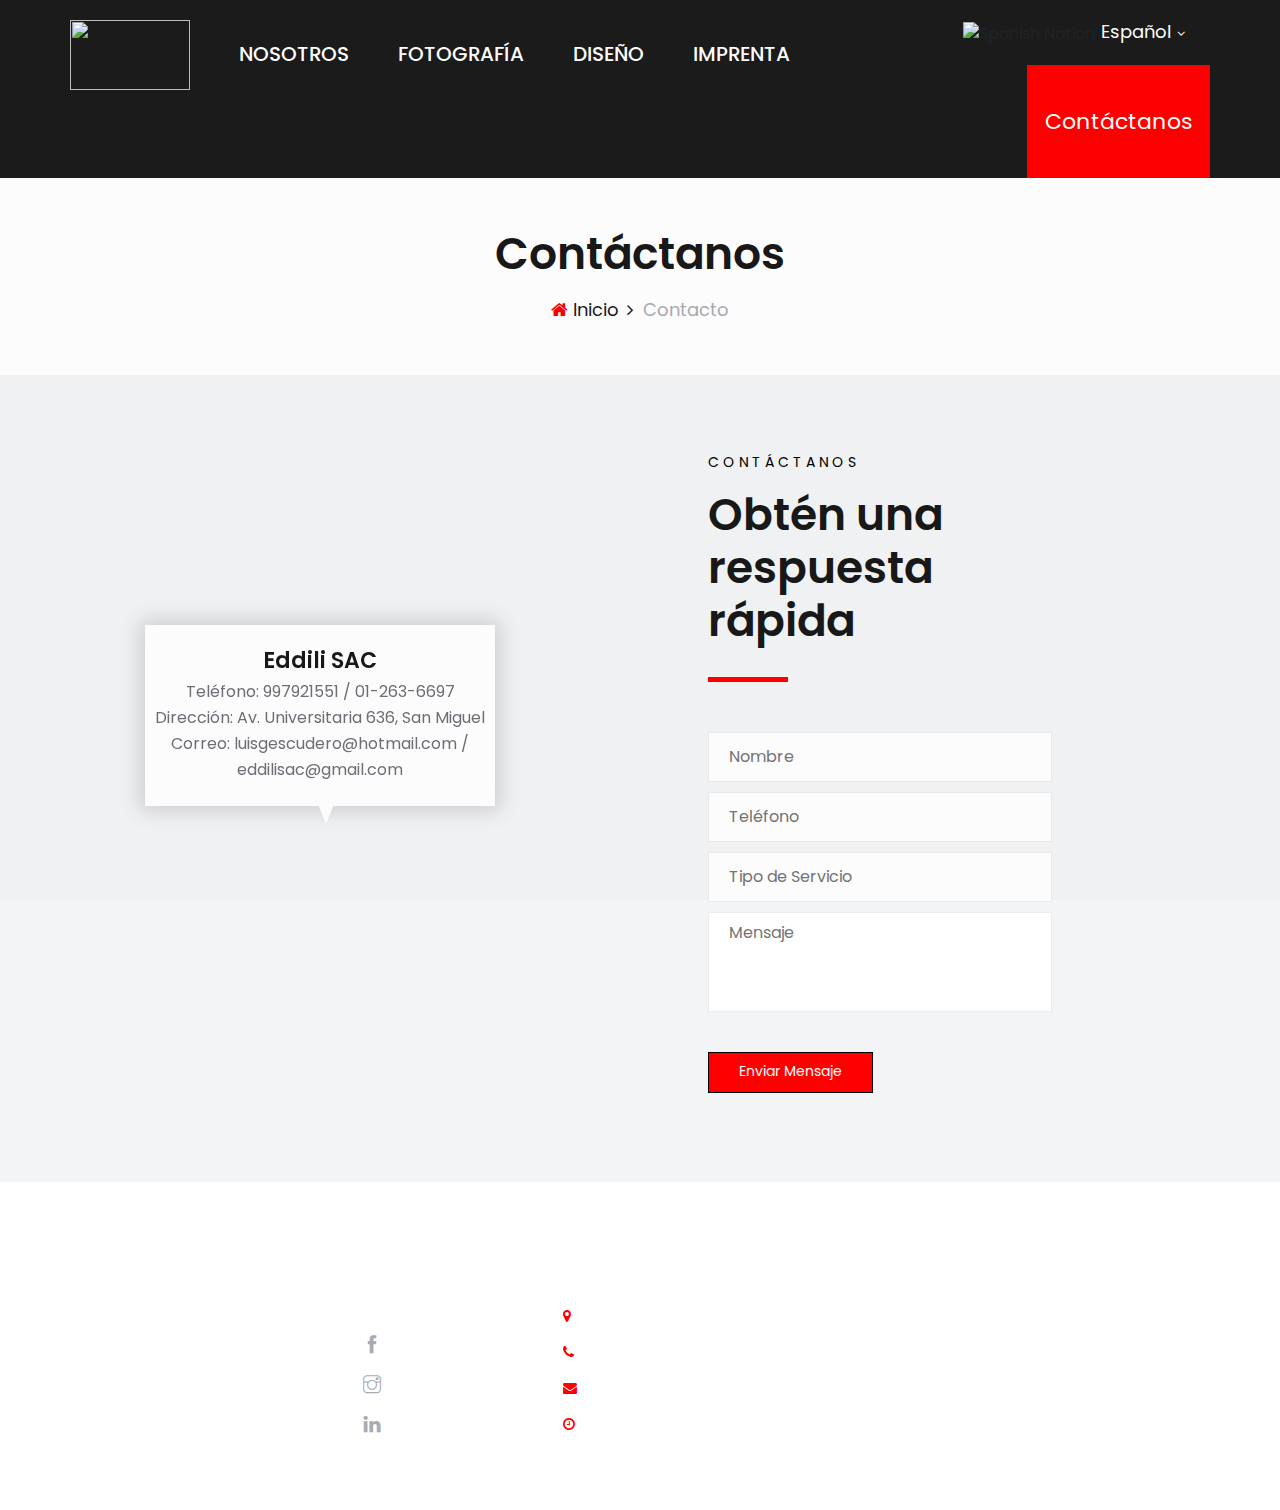
==== contacto.html @ b0d258b0 "Avance HTML's" ====
<!DOCTYPE html>
<html lang="zxx">

<head>
    <meta charset="UTF-8">
    <meta name="description" content="Azenta Template">
    <meta name="keywords" content="Azenta, unica, creative, html">
    <meta name="viewport" content="width=device-width, initial-scale=1.0">
    <meta http-equiv="X-UA-Compatible" content="ie=edge">
    <title>Eddili S.A.C.</title>

    <!-- Google Font -->
    <link href="https://fonts.googleapis.com/css?family=Poppins:300,400,500,600,700,800,900&display=swap"
        rel="stylesheet">

    <!-- Css Styles -->
    <link rel="stylesheet" href="css/bootstrap.min.css" type="text/css">
    <link rel="stylesheet" href="css/font-awesome.min.css" type="text/css">
    <link rel="stylesheet" href="css/elegant-icons.css" type="text/css">
    <link rel="stylesheet" href="css/themify-icons.css" type="text/css">
    <link rel="stylesheet" href="css/nice-select.css" type="text/css">
    <link rel="stylesheet" href="css/jquery-ui.min.css" type="text/css">
    <link rel="stylesheet" href="css/owl.carousel.min.css" type="text/css">
    <link rel="stylesheet" href="css/magnific-popup.css" type="text/css">
    <link rel="stylesheet" href="css/slicknav.min.css" type="text/css">
    <link rel="stylesheet" href="css/style.css" type="text/css">
</head>

<body>
    <!-- Page Preloder -->
    <div id="preloder">
        <div class="loader"></div>
    </div>

    <!-- Offcanvas Menu Section Begin -->
    <div class="offcanvas-menu-overlay"></div>
    <div class="canvas-open">
        <i class="icon_menu"></i>
    </div>
    <div class="offcanvas-menu-wrapper">
        <div class="canvas-close">
            <i class="icon_close"></i>
        </div>
        <div class="language-bar">
            <div class="language-option">
                <img src="img/Flag_of_Peru.svg.png" alt="" height="16" width="36">
                <span>Español</span>
                <i class="fa fa-angle-down"></i>
                <div class="flag-dropdown">
                    <ul>
                        <li><a href="#">English</a></li>
                        <li><a href="#">Español</a></li>
                        
                    </ul>
                </div>
            </div>
            <div class="property-btn">
                <a href="./contact.html" class="property-sub">Solicitar cotización</a>
            </div>
        </div>
        <nav class="main-menu">
            <ul>
                <li class="active"><a href="./index.html">Inicio</a></li>
                <li><a href="./fotografia.html">Fotografía</a></li>
                <li><a href="./diseño.html">Diseño</a></li>
                <li><a href="./imprenta.html">Imprenta</a></li>
                <li><a href="./nosotros.html">Nosotros</a></li>
                <li><a href="./contacto.html">Contáctanos</a></li>
            </ul>
        </nav>
       
    </div>
    <!-- Offcanvas Menu Section End -->

    <!-- Header Section Begin -->
       <!-- Header Section Begin -->
   <header class="header-section">
    <div class="top-nav">
        <div class="container">
            <div class="row">
                <div class="col-lg-8">
                    <nav class="main-menu">
                        <ul>
                            <li><a href="./index.html"><img src="img/LOGO-2.png" alt="" height="70" width="120"></a></li>
                            <li><a href="./nosotros.html">Nosotros</a></li>
                            <li><a href="./fotografia.html">Fotografía</a></li>
                            <li><a href="./diseno.html">Diseño</a></li>
                            <li><a href="./imprenta.html">Imprenta</a></li>

                        </ul>
                    </nav>
                </div>
                <div class="col-lg-4">
                    <div class="top-right">
                        <div class="language-option">
                            <img src="img/Flag_of_Peru.svg.png" alt="Spanish Nation" height="16" width="36">
                            <span>Español</span>
                            <i class="fa fa-angle-down"></i>
                            <div class="flag-dropdown">
                                <ul>
                                    <li><a href="#">English</a></li>
                                    <li><a href="#">Español</a></li>
                                 
                                </ul>
                            </div>
                        </div>
                        <a href="./contacto.html" class="property-sub">Contáctanos</a>
                    </div>
                </div>
            </div>
        </div>
    </div>
    
</header>
<!-- Header End -->
    <!-- Header End -->


    <!-- Breadcrumb Section Begin -->
    <section class="breadcrumb-section contact-page">
        <div class="container">
            <div class="row">
                <div class="col-lg-12">
                    <div class="breadcrumb-text">
                        <h2>Contáctanos</h2>
                        <div class="breadcrumb-option">
                            <a href="index.html"><i class="fa fa-home"></i> Inicio</a>
                            <span>Contacto</span>
                        </div>
                    </div>
                </div>
            </div>
        </div>
    </section>
    <!-- Breadcrumb Section Begin -->

    <!-- Contact Section Begin -->
    <section class="contact-section">
        <div class="container-fluid">
            <div class="row">
                <div class="col-lg-6">
                    <div class="contact-map">
                        <iframe
                            src="https://www.google.com/maps/embed/v1/place?q=place_id:ChIJ8VyCfXTJBZERz05xUFnr2f4&key=AIzaSyAQIHKNOoNd7atSavos5yxUt-xpYY-LGZY"
                            height="720" style="border:0;" allowfullscreen="true"></iframe>
                        <div class="map-inside">
                            
                            <div class="inside-widget">
                                <h4>Eddili SAC</h4>
                                <ul>
                                    <li>Teléfono: 997921551 / 01-263-6697 </li>
                                    <li>Dirección: Av. Universitaria 636, San Miguel</li>
                                    <li>Correo: luisgescudero@hotmail.com / eddilisac@gmail.com</li>
                                    
                                </ul>
                            </div>
                        </div>
                    </div>
                </div>
                <div class="col-lg-6">
                    <div class="row">
                        <div class="col-lg-7 offset-lg-1">
                            <div class="contact-text">
                                <div class="section-title">
                                    <span>Contáctanos</span>
                                    <h2>Obtén una respuesta rápida</h2>
                                </div>
                                <form action="#" class="contact-form">
                                    <input type="text" placeholder="Nombre">
                                    <input type="text" placeholder="Teléfono">
                                    <input type="text" placeholder="Tipo de Servicio">
                                    <textarea placeholder="Mensaje"></textarea>
                                    <button type="submit" class="site-btn">Enviar Mensaje</button>
                                </form>
                            </div>
                        </div>
                    </div>
                </div>
            </div>
        </div>
    </section>
    <!-- Contact Section End -->
<!--11:08-->
   
    

 <!-- Footer Section Begin -->
 <footer class="footer-section set-bg" data-setbg="img/footer-bg.jpg">
    <div class="container">
        <div class="footer-text">
            <div class="row">
                <div class="col-lg-3">
                    <div class="footer-logo">
                        <div class="logo">
                            <a href="#"><img src="img/logo_blanco.png" alt=""></a>
                        </div>
                        
                    </div>
                </div>
                
                <div class="col-lg-2">
                    <div class="footer-widget">
                        <h4>Redes Sociales</h4>
                        <ul class="social">
                            <li><i class="ti-facebook"></i> <a href="https://www.facebook.com/eddilisacperu/?modal=admin_todo_tour" target="_blank">Facebook</a></li>
                            <li><i class="ti-instagram"></i> <a href="https://www.instagram.com/eddilisac_peru/?hl=es-la" target="_blank">Instagram</a></li>
                            <li><i class="ti-linkedin"></i> <a href="https://www.linkedin.com/company/eddilisacperu/?originalSubdomain=pe" target="_blank">LinkedIn</a></li>
                        </ul>
                    </div>
                </div>
                <div class="verticalLine">
                    </div>
                <div class="col-lg-6">
                    <div class="footer-widget">
                        <h4>Contáctanos</h4>
                        <ul class="contact-option">
                            <li><i class="fa fa-map-marker"></i> Av. Universitaria 636 San Miguel - Lima</li>
                            <li><i class="fa fa-phone"></i>997921551 / 01-263-6697</li>
                            <li><i class="fa fa-envelope"></i> luisgescudero@hotmail.com / eddilisac@gmail.com</li>
                            <li><i class="fa fa-clock-o"></i> Lun - Sab, 09 AM - 09 PM</li>
                        </ul>
                    </div>
                </div>
            </div>
        </div>
    </div>
</footer>
<!-- Footer Section End -->


    <!-- Js Plugins -->
    <script src="js/jquery-3.3.1.min.js"></script>
    <script src="js/bootstrap.min.js"></script>
    <script src="js/jquery.magnific-popup.min.js"></script>
    <script src="js/jquery.nice-select.min.js"></script>
    <script src="js/jquery.slicknav.js"></script>
    <script src="js/jquery-ui.min.js"></script>
    <script src="js/owl.carousel.min.js"></script>
    <script src="js/main.js"></script>
</body>

</html>
---- css/elegant-icons.css ----
@font-face {
	font-family: 'ElegantIcons';
	src:url('../fonts/ElegantIcons.eot');
	src:url('../fonts/ElegantIcons.eot?#iefix') format('embedded-opentype'),
		url('../fonts/ElegantIcons.woff') format('woff'),
		url('../fonts/ElegantIcons.ttf') format('truetype'),
		url('../fonts/ElegantIcons.svg#ElegantIcons') format('svg');
	font-weight: normal;
	font-style: normal;
}

/* Use the following CSS code if you want to use data attributes for inserting your icons */
[data-icon]:before {
	font-family: 'ElegantIcons';
	content: attr(data-icon);
	speak: none;
	font-weight: normal;
	font-variant: normal;
	text-transform: none;
	line-height: 1;
	-webkit-font-smoothing: antialiased;
	-moz-osx-font-smoothing: grayscale;
}

/* Use the following CSS code if you want to have a class per icon */
/*
Instead of a list of all class selectors,
you can use the generic selector below, but it's slower:
[class*="your-class-prefix"] {
*/
.arrow_up, .arrow_down, .arrow_left, .arrow_right, .arrow_left-up, .arrow_right-up, .arrow_right-down, .arrow_left-down, .arrow-up-down, .arrow_up-down_alt, .arrow_left-right_alt, .arrow_left-right, .arrow_expand_alt2, .arrow_expand_alt, .arrow_condense, .arrow_expand, .arrow_move, .arrow_carrot-up, .arrow_carrot-down, .arrow_carrot-left, .arrow_carrot-right, .arrow_carrot-2up, .arrow_carrot-2down, .arrow_carrot-2left, .arrow_carrot-2right, .arrow_carrot-up_alt2, .arrow_carrot-down_alt2, .arrow_carrot-left_alt2, .arrow_carrot-right_alt2, .arrow_carrot-2up_alt2, .arrow_carrot-2down_alt2, .arrow_carrot-2left_alt2, .arrow_carrot-2right_alt2, .arrow_triangle-up, .arrow_triangle-down, .arrow_triangle-left, .arrow_triangle-right, .arrow_triangle-up_alt2, .arrow_triangle-down_alt2, .arrow_triangle-left_alt2, .arrow_triangle-right_alt2, .arrow_back, .icon_minus-06, .icon_plus, .icon_close, .icon_check, .icon_minus_alt2, .icon_plus_alt2, .icon_close_alt2, .icon_check_alt2, .icon_zoom-out_alt, .icon_zoom-in_alt, .icon_search, .icon_box-empty, .icon_box-selected, .icon_minus-box, .icon_plus-box, .icon_box-checked, .icon_circle-empty, .icon_circle-slelected, .icon_stop_alt2, .icon_stop, .icon_pause_alt2, .icon_pause, .icon_menu, .icon_menu-square_alt2, .icon_menu-circle_alt2, .icon_ul, .icon_ol, .icon_adjust-horiz, .icon_adjust-vert, .icon_document_alt, .icon_documents_alt, .icon_pencil, .icon_pencil-edit_alt, .icon_pencil-edit, .icon_folder-alt, .icon_folder-open_alt, .icon_folder-add_alt, .icon_info_alt, .icon_error-oct_alt, .icon_error-circle_alt, .icon_error-triangle_alt, .icon_question_alt2, .icon_question, .icon_comment_alt, .icon_chat_alt, .icon_vol-mute_alt, .icon_volume-low_alt, .icon_volume-high_alt, .icon_quotations, .icon_quotations_alt2, .icon_clock_alt, .icon_lock_alt, .icon_lock-open_alt, .icon_key_alt, .icon_cloud_alt, .icon_cloud-upload_alt, .icon_cloud-download_alt, .icon_image, .icon_images, .icon_lightbulb_alt, .icon_gift_alt, .icon_house_alt, .icon_genius, .icon_mobile, .icon_tablet, .icon_laptop, .icon_desktop, .icon_camera_alt, .icon_mail_alt, .icon_cone_alt, .icon_ribbon_alt, .icon_bag_alt, .icon_creditcard, .icon_cart_alt, .icon_paperclip, .icon_tag_alt, .icon_tags_alt, .icon_trash_alt, .icon_cursor_alt, .icon_mic_alt, .icon_compass_alt, .icon_pin_alt, .icon_pushpin_alt, .icon_map_alt, .icon_drawer_alt, .icon_toolbox_alt, .icon_book_alt, .icon_calendar, .icon_film, .icon_table, .icon_contacts_alt, .icon_headphones, .icon_lifesaver, .icon_piechart, .icon_refresh, .icon_link_alt, .icon_link, .icon_loading, .icon_blocked, .icon_archive_alt, .icon_heart_alt, .icon_star_alt, .icon_star-half_alt, .icon_star, .icon_star-half, .icon_tools, .icon_tool, .icon_cog, .icon_cogs, .arrow_up_alt, .arrow_down_alt, .arrow_left_alt, .arrow_right_alt, .arrow_left-up_alt, .arrow_right-up_alt, .arrow_right-down_alt, .arrow_left-down_alt, .arrow_condense_alt, .arrow_expand_alt3, .arrow_carrot_up_alt, .arrow_carrot-down_alt, .arrow_carrot-left_alt, .arrow_carrot-right_alt, .arrow_carrot-2up_alt, .arrow_carrot-2dwnn_alt, .arrow_carrot-2left_alt, .arrow_carrot-2right_alt, .arrow_triangle-up_alt, .arrow_triangle-down_alt, .arrow_triangle-left_alt, .arrow_triangle-right_alt, .icon_minus_alt, .icon_plus_alt, .icon_close_alt, .icon_check_alt, .icon_zoom-out, .icon_zoom-in, .icon_stop_alt, .icon_menu-square_alt, .icon_menu-circle_alt, .icon_document, .icon_documents, .icon_pencil_alt, .icon_folder, .icon_folder-open, .icon_folder-add, .icon_folder_upload, .icon_folder_download, .icon_info, .icon_error-circle, .icon_error-oct, .icon_error-triangle, .icon_question_alt, .icon_comment, .icon_chat, .icon_vol-mute, .icon_volume-low, .icon_volume-high, .icon_quotations_alt, .icon_clock, .icon_lock, .icon_lock-open, .icon_key, .icon_cloud, .icon_cloud-upload, .icon_cloud-download, .icon_lightbulb, .icon_gift, .icon_house, .icon_camera, .icon_mail, .icon_cone, .icon_ribbon, .icon_bag, .icon_cart, .icon_tag, .icon_tags, .icon_trash, .icon_cursor, .icon_mic, .icon_compass, .icon_pin, .icon_pushpin, .icon_map, .icon_drawer, .icon_toolbox, .icon_book, .icon_contacts, .icon_archive, .icon_heart, .icon_profile, .icon_group, .icon_grid-2x2, .icon_grid-3x3, .icon_music, .icon_pause_alt, .icon_phone, .icon_upload, .icon_download, .social_facebook, .social_twitter, .social_pinterest, .social_googleplus, .social_tumblr, .social_tumbleupon, .social_wordpress, .social_instagram, .social_dribbble, .social_vimeo, .social_linkedin, .social_rss, .social_deviantart, .social_share, .social_myspace, .social_skype, .social_youtube, .social_picassa, .social_googledrive, .social_flickr, .social_blogger, .social_spotify, .social_delicious, .social_facebook_circle, .social_twitter_circle, .social_pinterest_circle, .social_googleplus_circle, .social_tumblr_circle, .social_stumbleupon_circle, .social_wordpress_circle, .social_instagram_circle, .social_dribbble_circle, .social_vimeo_circle, .social_linkedin_circle, .social_rss_circle, .social_deviantart_circle, .social_share_circle, .social_myspace_circle, .social_skype_circle, .social_youtube_circle, .social_picassa_circle, .social_googledrive_alt2, .social_flickr_circle, .social_blogger_circle, .social_spotify_circle, .social_delicious_circle, .social_facebook_square, .social_twitter_square, .social_pinterest_square, .social_googleplus_square, .social_tumblr_square, .social_stumbleupon_square, .social_wordpress_square, .social_instagram_square, .social_dribbble_square, .social_vimeo_square, .social_linkedin_square, .social_rss_square, .social_deviantart_square, .social_share_square, .social_myspace_square, .social_skype_square, .social_youtube_square, .social_picassa_square, .social_googledrive_square, .social_flickr_square, .social_blogger_square, .social_spotify_square, .social_delicious_square, .icon_printer, .icon_calulator, .icon_building, .icon_floppy, .icon_drive, .icon_search-2, .icon_id, .icon_id-2, .icon_puzzle, .icon_like, .icon_dislike, .icon_mug, .icon_currency, .icon_wallet, .icon_pens, .icon_easel, .icon_flowchart, .icon_datareport, .icon_briefcase, .icon_shield, .icon_percent, .icon_globe, .icon_globe-2, .icon_target, .icon_hourglass, .icon_balance, .icon_rook, .icon_printer-alt, .icon_calculator_alt, .icon_building_alt, .icon_floppy_alt, .icon_drive_alt, .icon_search_alt, .icon_id_alt, .icon_id-2_alt, .icon_puzzle_alt, .icon_like_alt, .icon_dislike_alt, .icon_mug_alt, .icon_currency_alt, .icon_wallet_alt, .icon_pens_alt, .icon_easel_alt, .icon_flowchart_alt, .icon_datareport_alt, .icon_briefcase_alt, .icon_shield_alt, .icon_percent_alt, .icon_globe_alt, .icon_clipboard {
	font-family: 'ElegantIcons';
	speak: none;
	font-style: normal;
	font-weight: normal;
	font-variant: normal;
	text-transform: none;
	line-height: 1;
	-webkit-font-smoothing: antialiased;
}
.arrow_up:before {
	content: "\21";
}
.arrow_down:before {
	content: "\22";
}
.arrow_left:before {
	content: "\23";
}
.arrow_right:before {
	content: "\24";
}
.arrow_left-up:before {
	content: "\25";
}
.arrow_right-up:before {
	content: "\26";
}
.arrow_right-down:before {
	content: "\27";
}
.arrow_left-down:before {
	content: "\28";
}
.arrow-up-down:before {
	content: "\29";
}
.arrow_up-down_alt:before {
	content: "\2a";
}
.arrow_left-right_alt:before {
	content: "\2b";
}
.arrow_left-right:before {
	content: "\2c";
}
.arrow_expand_alt2:before {
	content: "\2d";
}
.arrow_expand_alt:before {
	content: "\2e";
}
.arrow_condense:before {
	content: "\2f";
}
.arrow_expand:before {
	content: "\30";
}
.arrow_move:before {
	content: "\31";
}
.arrow_carrot-up:before {
	content: "\32";
}
.arrow_carrot-down:before {
	content: "\33";
}
.arrow_carrot-left:before {
	content: "\34";
}
.arrow_carrot-right:before {
	content: "\35";
}
.arrow_carrot-2up:before {
	content: "\36";
}
.arrow_carrot-2down:before {
	content: "\37";
}
.arrow_carrot-2left:before {
	content: "\38";
}
.arrow_carrot-2right:before {
	content: "\39";
}
.arrow_carrot-up_alt2:before {
	content: "\3a";
}
.arrow_carrot-down_alt2:before {
	content: "\3b";
}
.arrow_carrot-left_alt2:before {
	content: "\3c";
}
.arrow_carrot-right_alt2:before {
	content: "\3d";
}
.arrow_carrot-2up_alt2:before {
	content: "\3e";
}
.arrow_carrot-2down_alt2:before {
	content: "\3f";
}
.arrow_carrot-2left_alt2:before {
	content: "\40";
}
.arrow_carrot-2right_alt2:before {
	content: "\41";
}
.arrow_triangle-up:before {
	content: "\42";
}
.arrow_triangle-down:before {
	content: "\43";
}
.arrow_triangle-left:before {
	content: "\44";
}
.arrow_triangle-right:before {
	content: "\45";
}
.arrow_triangle-up_alt2:before {
	content: "\46";
}
.arrow_triangle-down_alt2:before {
	content: "\47";
}
.arrow_triangle-left_alt2:before {
	content: "\48";
}
.arrow_triangle-right_alt2:before {
	content: "\49";
}
.arrow_back:before {
	content: "\4a";
}
.icon_minus-06:before {
	content: "\4b";
}
.icon_plus:before {
	content: "\4c";
}
.icon_close:before {
	content: "\4d";
}
.icon_check:before {
	content: "\4e";
}
.icon_minus_alt2:before {
	content: "\4f";
}
.icon_plus_alt2:before {
	content: "\50";
}
.icon_close_alt2:before {
	content: "\51";
}
.icon_check_alt2:before {
	content: "\52";
}
.icon_zoom-out_alt:before {
	content: "\53";
}
.icon_zoom-in_alt:before {
	content: "\54";
}
.icon_search:before {
	content: "\55";
}
.icon_box-empty:before {
	content: "\56";
}
.icon_box-selected:before {
	content: "\57";
}
.icon_minus-box:before {
	content: "\58";
}
.icon_plus-box:before {
	content: "\59";
}
.icon_box-checked:before {
	content: "\5a";
}
.icon_circle-empty:before {
	content: "\5b";
}
.icon_circle-slelected:before {
	content: "\5c";
}
.icon_stop_alt2:before {
	content: "\5d";
}
.icon_stop:before {
	content: "\5e";
}
.icon_pause_alt2:before {
	content: "\5f";
}
.icon_pause:before {
	content: "\60";
}
.icon_menu:before {
	content: "\61";
}
.icon_menu-square_alt2:before {
	content: "\62";
}
.icon_menu-circle_alt2:before {
	content: "\63";
}
.icon_ul:before {
	content: "\64";
}
.icon_ol:before {
	content: "\65";
}
.icon_adjust-horiz:before {
	content: "\66";
}
.icon_adjust-vert:before {
	content: "\67";
}
.icon_document_alt:before {
	content: "\68";
}
.icon_documents_alt:before {
	content: "\69";
}
.icon_pencil:before {
	content: "\6a";
}
.icon_pencil-edit_alt:before {
	content: "\6b";
}
.icon_pencil-edit:before {
	content: "\6c";
}
.icon_folder-alt:before {
	content: "\6d";
}
.icon_folder-open_alt:before {
	content: "\6e";
}
.icon_folder-add_alt:before {
	content: "\6f";
}
.icon_info_alt:before {
	content: "\70";
}
.icon_error-oct_alt:before {
	content: "\71";
}
.icon_error-circle_alt:before {
	content: "\72";
}
.icon_error-triangle_alt:before {
	content: "\73";
}
.icon_question_alt2:before {
	content: "\74";
}
.icon_question:before {
	content: "\75";
}
.icon_comment_alt:before {
	content: "\76";
}
.icon_chat_alt:before {
	content: "\77";
}
.icon_vol-mute_alt:before {
	content: "\78";
}
.icon_volume-low_alt:before {
	content: "\79";
}
.icon_volume-high_alt:before {
	content: "\7a";
}
.icon_quotations:before {
	content: "\7b";
}
.icon_quotations_alt2:before {
	content: "\7c";
}
.icon_clock_alt:before {
	content: "\7d";
}
.icon_lock_alt:before {
	content: "\7e";
}
.icon_lock-open_alt:before {
	content: "\e000";
}
.icon_key_alt:before {
	content: "\e001";
}
.icon_cloud_alt:before {
	content: "\e002";
}
.icon_cloud-upload_alt:before {
	content: "\e003";
}
.icon_cloud-download_alt:before {
	content: "\e004";
}
.icon_image:before {
	content: "\e005";
}
.icon_images:before {
	content: "\e006";
}
.icon_lightbulb_alt:before {
	content: "\e007";
}
.icon_gift_alt:before {
	content: "\e008";
}
.icon_house_alt:before {
	content: "\e009";
}
.icon_genius:before {
	content: "\e00a";
}
.icon_mobile:before {
	content: "\e00b";
}
.icon_tablet:before {
	content: "\e00c";
}
.icon_laptop:before {
	content: "\e00d";
}
.icon_desktop:before {
	content: "\e00e";
}
.icon_camera_alt:before {
	content: "\e00f";
}
.icon_mail_alt:before {
	content: "\e010";
}
.icon_cone_alt:before {
	content: "\e011";
}
.icon_ribbon_alt:before {
	content: "\e012";
}
.icon_bag_alt:before {
	content: "\e013";
}
.icon_creditcard:before {
	content: "\e014";
}
.icon_cart_alt:before {
	content: "\e015";
}
.icon_paperclip:before {
	content: "\e016";
}
.icon_tag_alt:before {
	content: "\e017";
}
.icon_tags_alt:before {
	content: "\e018";
}
.icon_trash_alt:before {
	content: "\e019";
}
.icon_cursor_alt:before {
	content: "\e01a";
}
.icon_mic_alt:before {
	content: "\e01b";
}
.icon_compass_alt:before {
	content: "\e01c";
}
.icon_pin_alt:before {
	content: "\e01d";
}
.icon_pushpin_alt:before {
	content: "\e01e";
}
.icon_map_alt:before {
	content: "\e01f";
}
.icon_drawer_alt:before {
	content: "\e020";
}
.icon_toolbox_alt:before {
	content: "\e021";
}
.icon_book_alt:before {
	content: "\e022";
}
.icon_calendar:before {
	content: "\e023";
}
.icon_film:before {
	content: "\e024";
}
.icon_table:before {
	content: "\e025";
}
.icon_contacts_alt:before {
	content: "\e026";
}
.icon_headphones:before {
	content: "\e027";
}
.icon_lifesaver:before {
	content: "\e028";
}
.icon_piechart:before {
	content: "\e029";
}
.icon_refresh:before {
	content: "\e02a";
}
.icon_link_alt:before {
	content: "\e02b";
}
.icon_link:before {
	content: "\e02c";
}
.icon_loading:before {
	content: "\e02d";
}
.icon_blocked:before {
	content: "\e02e";
}
.icon_archive_alt:before {
	content: "\e02f";
}
.icon_heart_alt:before {
	content: "\e030";
}
.icon_star_alt:before {
	content: "\e031";
}
.icon_star-half_alt:before {
	content: "\e032";
}
.icon_star:before {
	content: "\e033";
}
.icon_star-half:before {
	content: "\e034";
}
.icon_tools:before {
	content: "\e035";
}
.icon_tool:before {
	content: "\e036";
}
.icon_cog:before {
	content: "\e037";
}
.icon_cogs:before {
	content: "\e038";
}
.arrow_up_alt:before {
	content: "\e039";
}
.arrow_down_alt:before {
	content: "\e03a";
}
.arrow_left_alt:before {
	content: "\e03b";
}
.arrow_right_alt:before {
	content: "\e03c";
}
.arrow_left-up_alt:before {
	content: "\e03d";
}
.arrow_right-up_alt:before {
	content: "\e03e";
}
.arrow_right-down_alt:before {
	content: "\e03f";
}
.arrow_left-down_alt:before {
	content: "\e040";
}
.arrow_condense_alt:before {
	content: "\e041";
}
.arrow_expand_alt3:before {
	content: "\e042";
}
.arrow_carrot_up_alt:before {
	content: "\e043";
}
.arrow_carrot-down_alt:before {
	content: "\e044";
}
.arrow_carrot-left_alt:before {
	content: "\e045";
}
.arrow_carrot-right_alt:before {
	content: "\e046";
}
.arrow_carrot-2up_alt:before {
	content: "\e047";
}
.arrow_carrot-2dwnn_alt:before {
	content: "\e048";
}
.arrow_carrot-2left_alt:before {
	content: "\e049";
}
.arrow_carrot-2right_alt:before {
	content: "\e04a";
}
.arrow_triangle-up_alt:before {
	content: "\e04b";
}
.arrow_triangle-down_alt:before {
	content: "\e04c";
}
.arrow_triangle-left_alt:before {
	content: "\e04d";
}
.arrow_triangle-right_alt:before {
	content: "\e04e";
}
.icon_minus_alt:before {
	content: "\e04f";
}
.icon_plus_alt:before {
	content: "\e050";
}
.icon_close_alt:before {
	content: "\e051";
}
.icon_check_alt:before {
	content: "\e052";
}
.icon_zoom-out:before {
	content: "\e053";
}
.icon_zoom-in:before {
	content: "\e054";
}
.icon_stop_alt:before {
	content: "\e055";
}
.icon_menu-square_alt:before {
	content: "\e056";
}
.icon_menu-circle_alt:before {
	content: "\e057";
}
.icon_document:before {
	content: "\e058";
}
.icon_documents:before {
	content: "\e059";
}
.icon_pencil_alt:before {
	content: "\e05a";
}
.icon_folder:before {
	content: "\e05b";
}
.icon_folder-open:before {
	content: "\e05c";
}
.icon_folder-add:before {
	content: "\e05d";
}
.icon_folder_upload:before {
	content: "\e05e";
}
.icon_folder_download:before {
	content: "\e05f";
}
.icon_info:before {
	content: "\e060";
}
.icon_error-circle:before {
	content: "\e061";
}
.icon_error-oct:before {
	content: "\e062";
}
.icon_error-triangle:before {
	content: "\e063";
}
.icon_question_alt:before {
	content: "\e064";
}
.icon_comment:before {
	content: "\e065";
}
.icon_chat:before {
	content: "\e066";
}
.icon_vol-mute:before {
	content: "\e067";
}
.icon_volume-low:before {
	content: "\e068";
}
.icon_volume-high:before {
	content: "\e069";
}
.icon_quotations_alt:before {
	content: "\e06a";
}
.icon_clock:before {
	content: "\e06b";
}
.icon_lock:before {
	content: "\e06c";
}
.icon_lock-open:before {
	content: "\e06d";
}
.icon_key:before {
	content: "\e06e";
}
.icon_cloud:before {
	content: "\e06f";
}
.icon_cloud-upload:before {
	content: "\e070";
}
.icon_cloud-download:before {
	content: "\e071";
}
.icon_lightbulb:before {
	content: "\e072";
}
.icon_gift:before {
	content: "\e073";
}
.icon_house:before {
	content: "\e074";
}
.icon_camera:before {
	content: "\e075";
}
.icon_mail:before {
	content: "\e076";
}
.icon_cone:before {
	content: "\e077";
}
.icon_ribbon:before {
	content: "\e078";
}
.icon_bag:before {
	content: "\e079";
}
.icon_cart:before {
	content: "\e07a";
}
.icon_tag:before {
	content: "\e07b";
}
.icon_tags:before {
	content: "\e07c";
}
.icon_trash:before {
	content: "\e07d";
}
.icon_cursor:before {
	content: "\e07e";
}
.icon_mic:before {
	content: "\e07f";
}
.icon_compass:before {
	content: "\e080";
}
.icon_pin:before {
	content: "\e081";
}
.icon_pushpin:before {
	content: "\e082";
}
.icon_map:before {
	content: "\e083";
}
.icon_drawer:before {
	content: "\e084";
}
.icon_toolbox:before {
	content: "\e085";
}
.icon_book:before {
	content: "\e086";
}
.icon_contacts:before {
	content: "\e087";
}
.icon_archive:before {
	content: "\e088";
}
.icon_heart:before {
	content: "\e089";
}
.icon_profile:before {
	content: "\e08a";
}
.icon_group:before {
	content: "\e08b";
}
.icon_grid-2x2:before {
	content: "\e08c";
}
.icon_grid-3x3:before {
	content: "\e08d";
}
.icon_music:before {
	content: "\e08e";
}
.icon_pause_alt:before {
	content: "\e08f";
}
.icon_phone:before {
	content: "\e090";
}
.icon_upload:before {
	content: "\e091";
}
.icon_download:before {
	content: "\e092";
}
.social_facebook:before {
	content: "\e093";
}
.social_twitter:before {
	content: "\e094";
}
.social_pinterest:before {
	content: "\e095";
}
.social_googleplus:before {
	content: "\e096";
}
.social_tumblr:before {
	content: "\e097";
}
.social_tumbleupon:before {
	content: "\e098";
}
.social_wordpress:before {
	content: "\e099";
}
.social_instagram:before {
	content: "\e09a";
}
.social_dribbble:before {
	content: "\e09b";
}
.social_vimeo:before {
	content: "\e09c";
}
.social_linkedin:before {
	content: "\e09d";
}
.social_rss:before {
	content: "\e09e";
}
.social_deviantart:before {
	content: "\e09f";
}
.social_share:before {
	content: "\e0a0";
}
.social_myspace:before {
	content: "\e0a1";
}
.social_skype:before {
	content: "\e0a2";
}
.social_youtube:before {
	content: "\e0a3";
}
.social_picassa:before {
	content: "\e0a4";
}
.social_googledrive:before {
	content: "\e0a5";
}
.social_flickr:before {
	content: "\e0a6";
}
.social_blogger:before {
	content: "\e0a7";
}
.social_spotify:before {
	content: "\e0a8";
}
.social_delicious:before {
	content: "\e0a9";
}
.social_facebook_circle:before {
	content: "\e0aa";
}
.social_twitter_circle:before {
	content: "\e0ab";
}
.social_pinterest_circle:before {
	content: "\e0ac";
}
.social_googleplus_circle:before {
	content: "\e0ad";
}
.social_tumblr_circle:before {
	content: "\e0ae";
}
.social_stumbleupon_circle:before {
	content: "\e0af";
}
.social_wordpress_circle:before {
	content: "\e0b0";
}
.social_instagram_circle:before {
	content: "\e0b1";
}
.social_dribbble_circle:before {
	content: "\e0b2";
}
.social_vimeo_circle:before {
	content: "\e0b3";
}
.social_linkedin_circle:before {
	content: "\e0b4";
}
.social_rss_circle:before {
	content: "\e0b5";
}
.social_deviantart_circle:before {
	content: "\e0b6";
}
.social_share_circle:before {
	content: "\e0b7";
}
.social_myspace_circle:before {
	content: "\e0b8";
}
.social_skype_circle:before {
	content: "\e0b9";
}
.social_youtube_circle:before {
	content: "\e0ba";
}
.social_picassa_circle:before {
	content: "\e0bb";
}
.social_googledrive_alt2:before {
	content: "\e0bc";
}
.social_flickr_circle:before {
	content: "\e0bd";
}
.social_blogger_circle:before {
	content: "\e0be";
}
.social_spotify_circle:before {
	content: "\e0bf";
}
.social_delicious_circle:before {
	content: "\e0c0";
}
.social_facebook_square:before {
	content: "\e0c1";
}
.social_twitter_square:before {
	content: "\e0c2";
}
.social_pinterest_square:before {
	content: "\e0c3";
}
.social_googleplus_square:before {
	content: "\e0c4";
}
.social_tumblr_square:before {
	content: "\e0c5";
}
.social_stumbleupon_square:before {
	content: "\e0c6";
}
.social_wordpress_square:before {
	content: "\e0c7";
}
.social_instagram_square:before {
	content: "\e0c8";
}
.social_dribbble_square:before {
	content: "\e0c9";
}
.social_vimeo_square:before {
	content: "\e0ca";
}
.social_linkedin_square:before {
	content: "\e0cb";
}
.social_rss_square:before {
	content: "\e0cc";
}
.social_deviantart_square:before {
	content: "\e0cd";
}
.social_share_square:before {
	content: "\e0ce";
}
.social_myspace_square:before {
	content: "\e0cf";
}
.social_skype_square:before {
	content: "\e0d0";
}
.social_youtube_square:before {
	content: "\e0d1";
}
.social_picassa_square:before {
	content: "\e0d2";
}
.social_googledrive_square:before {
	content: "\e0d3";
}
.social_flickr_square:before {
	content: "\e0d4";
}
.social_blogger_square:before {
	content: "\e0d5";
}
.social_spotify_square:before {
	content: "\e0d6";
}
.social_delicious_square:before {
	content: "\e0d7";
}
.icon_printer:before {
	content: "\e103";
}
.icon_calulator:before {
	content: "\e0ee";
}
.icon_building:before {
	content: "\e0ef";
}
.icon_floppy:before {
	content: "\e0e8";
}
.icon_drive:before {
	content: "\e0ea";
}
.icon_search-2:before {
	content: "\e101";
}
.icon_id:before {
	content: "\e107";
}
.icon_id-2:before {
	content: "\e108";
}
.icon_puzzle:before {
	content: "\e102";
}
.icon_like:before {
	content: "\e106";
}
.icon_dislike:before {
	content: "\e0eb";
}
.icon_mug:before {
	content: "\e105";
}
.icon_currency:before {
	content: "\e0ed";
}
.icon_wallet:before {
	content: "\e100";
}
.icon_pens:before {
	content: "\e104";
}
.icon_easel:before {
	content: "\e0e9";
}
.icon_flowchart:before {
	content: "\e109";
}
.icon_datareport:before {
	content: "\e0ec";
}
.icon_briefcase:before {
	content: "\e0fe";
}
.icon_shield:before {
	content: "\e0f6";
}
.icon_percent:before {
	content: "\e0fb";
}
.icon_globe:before {
	content: "\e0e2";
}
.icon_globe-2:before {
	content: "\e0e3";
}
.icon_target:before {
	content: "\e0f5";
}
.icon_hourglass:before {
	content: "\e0e1";
}
.icon_balance:before {
	content: "\e0ff";
}
.icon_rook:before {
	content: "\e0f8";
}
.icon_printer-alt:before {
	content: "\e0fa";
}
.icon_calculator_alt:before {
	content: "\e0e7";
}
.icon_building_alt:before {
	content: "\e0fd";
}
.icon_floppy_alt:before {
	content: "\e0e4";
}
.icon_drive_alt:before {
	content: "\e0e5";
}
.icon_search_alt:before {
	content: "\e0f7";
}
.icon_id_alt:before {
	content: "\e0e0";
}
.icon_id-2_alt:before {
	content: "\e0fc";
}
.icon_puzzle_alt:before {
	content: "\e0f9";
}
.icon_like_alt:before {
	content: "\e0dd";
}
.icon_dislike_alt:before {
	content: "\e0f1";
}
.icon_mug_alt:before {
	content: "\e0dc";
}
.icon_currency_alt:before {
	content: "\e0f3";
}
.icon_wallet_alt:before {
	content: "\e0d8";
}
.icon_pens_alt:before {
	content: "\e0db";
}
.icon_easel_alt:before {
	content: "\e0f0";
}
.icon_flowchart_alt:before {
	content: "\e0df";
}
.icon_datareport_alt:before {
	content: "\e0f2";
}
.icon_briefcase_alt:before {
	content: "\e0f4";
}
.icon_shield_alt:before {
	content: "\e0d9";
}
.icon_percent_alt:before {
	content: "\e0da";
}
.icon_globe_alt:before {
	content: "\e0de";
}
.icon_clipboard:before {
	content: "\e0e6";
}


	.glyph {
		float: left;
		text-align: center;
		padding: .75em;
		margin: .4em 1.5em .75em 0;
		width: 6em;
text-shadow: none;
	}
        .glyph_big {
        font-size: 128px;
        color: #59c5dc;
        float: left;
        margin-right: 20px;
        }

        .glyph div { padding-bottom: 10px;}

	.glyph input {
		font-family: consolas, monospace;
		font-size: 12px;
		width: 100%;
		text-align: center;
		border: 0;
		box-shadow: 0 0 0 1px #ccc;
		padding: .2em;
                -moz-border-radius: 5px;
                -webkit-border-radius: 5px;
	}
	.centered {
		margin-left: auto;
		margin-right: auto;
	}
	.glyph .fs1 {
		font-size: 2em;
	}
---- css/themify-icons.css ----
@font-face {
	font-family: 'themify';
	src:url('../fonts/themify.eot?-fvbane');
	src:url('../fonts/themify.eot?#iefix-fvbane') format('embedded-opentype'),
		url('../fonts/themify.woff?-fvbane') format('woff'),
		url('../fonts/themify.ttf?-fvbane') format('truetype'),
		url('../fonts/themify.svg?-fvbane#themify') format('svg');
	font-weight: normal;
	font-style: normal;
}

[class^="ti-"], [class*=" ti-"] {
	font-family: 'themify';
	speak: none;
	font-style: normal;
	font-weight: normal;
	font-variant: normal;
	text-transform: none;
	line-height: 1;

	/* Better Font Rendering =========== */
	-webkit-font-smoothing: antialiased;
	-moz-osx-font-smoothing: grayscale;
}

.ti-wand:before {
	content: "\e600";
}
.ti-volume:before {
	content: "\e601";
}
.ti-user:before {
	content: "\e602";
}
.ti-unlock:before {
	content: "\e603";
}
.ti-unlink:before {
	content: "\e604";
}
.ti-trash:before {
	content: "\e605";
}
.ti-thought:before {
	content: "\e606";
}
.ti-target:before {
	content: "\e607";
}
.ti-tag:before {
	content: "\e608";
}
.ti-tablet:before {
	content: "\e609";
}
.ti-star:before {
	content: "\e60a";
}
.ti-spray:before {
	content: "\e60b";
}
.ti-signal:before {
	content: "\e60c";
}
.ti-shopping-cart:before {
	content: "\e60d";
}
.ti-shopping-cart-full:before {
	content: "\e60e";
}
.ti-settings:before {
	content: "\e60f";
}
.ti-search:before {
	content: "\e610";
}
.ti-zoom-in:before {
	content: "\e611";
}
.ti-zoom-out:before {
	content: "\e612";
}
.ti-cut:before {
	content: "\e613";
}
.ti-ruler:before {
	content: "\e614";
}
.ti-ruler-pencil:before {
	content: "\e615";
}
.ti-ruler-alt:before {
	content: "\e616";
}
.ti-bookmark:before {
	content: "\e617";
}
.ti-bookmark-alt:before {
	content: "\e618";
}
.ti-reload:before {
	content: "\e619";
}
.ti-plus:before {
	content: "\e61a";
}
.ti-pin:before {
	content: "\e61b";
}
.ti-pencil:before {
	content: "\e61c";
}
.ti-pencil-alt:before {
	content: "\e61d";
}
.ti-paint-roller:before {
	content: "\e61e";
}
.ti-paint-bucket:before {
	content: "\e61f";
}
.ti-na:before {
	content: "\e620";
}
.ti-mobile:before {
	content: "\e621";
}
.ti-minus:before {
	content: "\e622";
}
.ti-medall:before {
	content: "\e623";
}
.ti-medall-alt:before {
	content: "\e624";
}
.ti-marker:before {
	content: "\e625";
}
.ti-marker-alt:before {
	content: "\e626";
}
.ti-arrow-up:before {
	content: "\e627";
}
.ti-arrow-right:before {
	content: "\e628";
}
.ti-arrow-left:before {
	content: "\e629";
}
.ti-arrow-down:before {
	content: "\e62a";
}
.ti-lock:before {
	content: "\e62b";
}
.ti-location-arrow:before {
	content: "\e62c";
}
.ti-link:before {
	content: "\e62d";
}
.ti-layout:before {
	content: "\e62e";
}
.ti-layers:before {
	content: "\e62f";
}
.ti-layers-alt:before {
	content: "\e630";
}
.ti-key:before {
	content: "\e631";
}
.ti-import:before {
	content: "\e632";
}
.ti-image:before {
	content: "\e633";
}
.ti-heart:before {
	content: "\e634";
}
.ti-heart-broken:before {
	content: "\e635";
}
.ti-hand-stop:before {
	content: "\e636";
}
.ti-hand-open:before {
	content: "\e637";
}
.ti-hand-drag:before {
	content: "\e638";
}
.ti-folder:before {
	content: "\e639";
}
.ti-flag:before {
	content: "\e63a";
}
.ti-flag-alt:before {
	content: "\e63b";
}
.ti-flag-alt-2:before {
	content: "\e63c";
}
.ti-eye:before {
	content: "\e63d";
}
.ti-export:before {
	content: "\e63e";
}
.ti-exchange-vertical:before {
	content: "\e63f";
}
.ti-desktop:before {
	content: "\e640";
}
.ti-cup:before {
	content: "\e641";
}
.ti-crown:before {
	content: "\e642";
}
.ti-comments:before {
	content: "\e643";
}
.ti-comment:before {
	content: "\e644";
}
.ti-comment-alt:before {
	content: "\e645";
}
.ti-close:before {
	content: "\e646";
}
.ti-clip:before {
	content: "\e647";
}
.ti-angle-up:before {
	content: "\e648";
}
.ti-angle-right:before {
	content: "\e649";
}
.ti-angle-left:before {
	content: "\e64a";
}
.ti-angle-down:before {
	content: "\e64b";
}
.ti-check:before {
	content: "\e64c";
}
.ti-check-box:before {
	content: "\e64d";
}
.ti-camera:before {
	content: "\e64e";
}
.ti-announcement:before {
	content: "\e64f";
}
.ti-brush:before {
	content: "\e650";
}
.ti-briefcase:before {
	content: "\e651";
}
.ti-bolt:before {
	content: "\e652";
}
.ti-bolt-alt:before {
	content: "\e653";
}
.ti-blackboard:before {
	content: "\e654";
}
.ti-bag:before {
	content: "\e655";
}
.ti-move:before {
	content: "\e656";
}
.ti-arrows-vertical:before {
	content: "\e657";
}
.ti-arrows-horizontal:before {
	content: "\e658";
}
.ti-fullscreen:before {
	content: "\e659";
}
.ti-arrow-top-right:before {
	content: "\e65a";
}
.ti-arrow-top-left:before {
	content: "\e65b";
}
.ti-arrow-circle-up:before {
	content: "\e65c";
}
.ti-arrow-circle-right:before {
	content: "\e65d";
}
.ti-arrow-circle-left:before {
	content: "\e65e";
}
.ti-arrow-circle-down:before {
	content: "\e65f";
}
.ti-angle-double-up:before {
	content: "\e660";
}
.ti-angle-double-right:before {
	content: "\e661";
}
.ti-angle-double-left:before {
	content: "\e662";
}
.ti-angle-double-down:before {
	content: "\e663";
}
.ti-zip:before {
	content: "\e664";
}
.ti-world:before {
	content: "\e665";
}
.ti-wheelchair:before {
	content: "\e666";
}
.ti-view-list:before {
	content: "\e667";
}
.ti-view-list-alt:before {
	content: "\e668";
}
.ti-view-grid:before {
	content: "\e669";
}
.ti-uppercase:before {
	content: "\e66a";
}
.ti-upload:before {
	content: "\e66b";
}
.ti-underline:before {
	content: "\e66c";
}
.ti-truck:before {
	content: "\e66d";
}
.ti-timer:before {
	content: "\e66e";
}
.ti-ticket:before {
	content: "\e66f";
}
.ti-thumb-up:before {
	content: "\e670";
}
.ti-thumb-down:before {
	content: "\e671";
}
.ti-text:before {
	content: "\e672";
}
.ti-stats-up:before {
	content: "\e673";
}
.ti-stats-down:before {
	content: "\e674";
}
.ti-split-v:before {
	content: "\e675";
}
.ti-split-h:before {
	content: "\e676";
}
.ti-smallcap:before {
	content: "\e677";
}
.ti-shine:before {
	content: "\e678";
}
.ti-shift-right:before {
	content: "\e679";
}
.ti-shift-left:before {
	content: "\e67a";
}
.ti-shield:before {
	content: "\e67b";
}
.ti-notepad:before {
	content: "\e67c";
}
.ti-server:before {
	content: "\e67d";
}
.ti-quote-right:before {
	content: "\e67e";
}
.ti-quote-left:before {
	content: "\e67f";
}
.ti-pulse:before {
	content: "\e680";
}
.ti-printer:before {
	content: "\e681";
}
.ti-power-off:before {
	content: "\e682";
}
.ti-plug:before {
	content: "\e683";
}
.ti-pie-chart:before {
	content: "\e684";
}
.ti-paragraph:before {
	content: "\e685";
}
.ti-panel:before {
	content: "\e686";
}
.ti-package:before {
	content: "\e687";
}
.ti-music:before {
	content: "\e688";
}
.ti-music-alt:before {
	content: "\e689";
}
.ti-mouse:before {
	content: "\e68a";
}
.ti-mouse-alt:before {
	content: "\e68b";
}
.ti-money:before {
	content: "\e68c";
}
.ti-microphone:before {
	content: "\e68d";
}
.ti-menu:before {
	content: "\e68e";
}
.ti-menu-alt:before {
	content: "\e68f";
}
.ti-map:before {
	content: "\e690";
}
.ti-map-alt:before {
	content: "\e691";
}
.ti-loop:before {
	content: "\e692";
}
.ti-location-pin:before {
	content: "\e693";
}
.ti-list:before {
	content: "\e694";
}
.ti-light-bulb:before {
	content: "\e695";
}
.ti-Italic:before {
	content: "\e696";
}
.ti-info:before {
	content: "\e697";
}
.ti-infinite:before {
	content: "\e698";
}
.ti-id-badge:before {
	content: "\e699";
}
.ti-hummer:before {
	content: "\e69a";
}
.ti-home:before {
	content: "\e69b";
}
.ti-help:before {
	content: "\e69c";
}
.ti-headphone:before {
	content: "\e69d";
}
.ti-harddrives:before {
	content: "\e69e";
}
.ti-harddrive:before {
	content: "\e69f";
}
.ti-gift:before {
	content: "\e6a0";
}
.ti-game:before {
	content: "\e6a1";
}
.ti-filter:before {
	content: "\e6a2";
}
.ti-files:before {
	content: "\e6a3";
}
.ti-file:before {
	content: "\e6a4";
}
.ti-eraser:before {
	content: "\e6a5";
}
.ti-envelope:before {
	content: "\e6a6";
}
.ti-download:before {
	content: "\e6a7";
}
.ti-direction:before {
	content: "\e6a8";
}
.ti-direction-alt:before {
	content: "\e6a9";
}
.ti-dashboard:before {
	content: "\e6aa";
}
.ti-control-stop:before {
	content: "\e6ab";
}
.ti-control-shuffle:before {
	content: "\e6ac";
}
.ti-control-play:before {
	content: "\e6ad";
}
.ti-control-pause:before {
	content: "\e6ae";
}
.ti-control-forward:before {
	content: "\e6af";
}
.ti-control-backward:before {
	content: "\e6b0";
}
.ti-cloud:before {
	content: "\e6b1";
}
.ti-cloud-up:before {
	content: "\e6b2";
}
.ti-cloud-down:before {
	content: "\e6b3";
}
.ti-clipboard:before {
	content: "\e6b4";
}
.ti-car:before {
	content: "\e6b5";
}
.ti-calendar:before {
	content: "\e6b6";
}
.ti-book:before {
	content: "\e6b7";
}
.ti-bell:before {
	content: "\e6b8";
}
.ti-basketball:before {
	content: "\e6b9";
}
.ti-bar-chart:before {
	content: "\e6ba";
}
.ti-bar-chart-alt:before {
	content: "\e6bb";
}
.ti-back-right:before {
	content: "\e6bc";
}
.ti-back-left:before {
	content: "\e6bd";
}
.ti-arrows-corner:before {
	content: "\e6be";
}
.ti-archive:before {
	content: "\e6bf";
}
.ti-anchor:before {
	content: "\e6c0";
}
.ti-align-right:before {
	content: "\e6c1";
}
.ti-align-left:before {
	content: "\e6c2";
}
.ti-align-justify:before {
	content: "\e6c3";
}
.ti-align-center:before {
	content: "\e6c4";
}
.ti-alert:before {
	content: "\e6c5";
}
.ti-alarm-clock:before {
	content: "\e6c6";
}
.ti-agenda:before {
	content: "\e6c7";
}
.ti-write:before {
	content: "\e6c8";
}
.ti-window:before {
	content: "\e6c9";
}
.ti-widgetized:before {
	content: "\e6ca";
}
.ti-widget:before {
	content: "\e6cb";
}
.ti-widget-alt:before {
	content: "\e6cc";
}
.ti-wallet:before {
	content: "\e6cd";
}
.ti-video-clapper:before {
	content: "\e6ce";
}
.ti-video-camera:before {
	content: "\e6cf";
}
.ti-vector:before {
	content: "\e6d0";
}
.ti-themify-logo:before {
	content: "\e6d1";
}
.ti-themify-favicon:before {
	content: "\e6d2";
}
.ti-themify-favicon-alt:before {
	content: "\e6d3";
}
.ti-support:before {
	content: "\e6d4";
}
.ti-stamp:before {
	content: "\e6d5";
}
.ti-split-v-alt:before {
	content: "\e6d6";
}
.ti-slice:before {
	content: "\e6d7";
}
.ti-shortcode:before {
	content: "\e6d8";
}
.ti-shift-right-alt:before {
	content: "\e6d9";
}
.ti-shift-left-alt:before {
	content: "\e6da";
}
.ti-ruler-alt-2:before {
	content: "\e6db";
}
.ti-receipt:before {
	content: "\e6dc";
}
.ti-pin2:before {
	content: "\e6dd";
}
.ti-pin-alt:before {
	content: "\e6de";
}
.ti-pencil-alt2:before {
	content: "\e6df";
}
.ti-palette:before {
	content: "\e6e0";
}
.ti-more:before {
	content: "\e6e1";
}
.ti-more-alt:before {
	content: "\e6e2";
}
.ti-microphone-alt:before {
	content: "\e6e3";
}
.ti-magnet:before {
	content: "\e6e4";
}
.ti-line-double:before {
	content: "\e6e5";
}
.ti-line-dotted:before {
	content: "\e6e6";
}
.ti-line-dashed:before {
	content: "\e6e7";
}
.ti-layout-width-full:before {
	content: "\e6e8";
}
.ti-layout-width-default:before {
	content: "\e6e9";
}
.ti-layout-width-default-alt:before {
	content: "\e6ea";
}
.ti-layout-tab:before {
	content: "\e6eb";
}
.ti-layout-tab-window:before {
	content: "\e6ec";
}
.ti-layout-tab-v:before {
	content: "\e6ed";
}
.ti-layout-tab-min:before {
	content: "\e6ee";
}
.ti-layout-slider:before {
	content: "\e6ef";
}
.ti-layout-slider-alt:before {
	content: "\e6f0";
}
.ti-layout-sidebar-right:before {
	content: "\e6f1";
}
.ti-layout-sidebar-none:before {
	content: "\e6f2";
}
.ti-layout-sidebar-left:before {
	content: "\e6f3";
}
.ti-layout-placeholder:before {
	content: "\e6f4";
}
.ti-layout-menu:before {
	content: "\e6f5";
}
.ti-layout-menu-v:before {
	content: "\e6f6";
}
.ti-layout-menu-separated:before {
	content: "\e6f7";
}
.ti-layout-menu-full:before {
	content: "\e6f8";
}
.ti-layout-media-right-alt:before {
	content: "\e6f9";
}
.ti-layout-media-right:before {
	content: "\e6fa";
}
.ti-layout-media-overlay:before {
	content: "\e6fb";
}
.ti-layout-media-overlay-alt:before {
	content: "\e6fc";
}
.ti-layout-media-overlay-alt-2:before {
	content: "\e6fd";
}
.ti-layout-media-left-alt:before {
	content: "\e6fe";
}
.ti-layout-media-left:before {
	content: "\e6ff";
}
.ti-layout-media-center-alt:before {
	content: "\e700";
}
.ti-layout-media-center:before {
	content: "\e701";
}
.ti-layout-list-thumb:before {
	content: "\e702";
}
.ti-layout-list-thumb-alt:before {
	content: "\e703";
}
.ti-layout-list-post:before {
	content: "\e704";
}
.ti-layout-list-large-image:before {
	content: "\e705";
}
.ti-layout-line-solid:before {
	content: "\e706";
}
.ti-layout-grid4:before {
	content: "\e707";
}
.ti-layout-grid3:before {
	content: "\e708";
}
.ti-layout-grid2:before {
	content: "\e709";
}
.ti-layout-grid2-thumb:before {
	content: "\e70a";
}
.ti-layout-cta-right:before {
	content: "\e70b";
}
.ti-layout-cta-left:before {
	content: "\e70c";
}
.ti-layout-cta-center:before {
	content: "\e70d";
}
.ti-layout-cta-btn-right:before {
	content: "\e70e";
}
.ti-layout-cta-btn-left:before {
	content: "\e70f";
}
.ti-layout-column4:before {
	content: "\e710";
}
.ti-layout-column3:before {
	content: "\e711";
}
.ti-layout-column2:before {
	content: "\e712";
}
.ti-layout-accordion-separated:before {
	content: "\e713";
}
.ti-layout-accordion-merged:before {
	content: "\e714";
}
.ti-layout-accordion-list:before {
	content: "\e715";
}
.ti-ink-pen:before {
	content: "\e716";
}
.ti-info-alt:before {
	content: "\e717";
}
.ti-help-alt:before {
	content: "\e718";
}
.ti-headphone-alt:before {
	content: "\e719";
}
.ti-hand-point-up:before {
	content: "\e71a";
}
.ti-hand-point-right:before {
	content: "\e71b";
}
.ti-hand-point-left:before {
	content: "\e71c";
}
.ti-hand-point-down:before {
	content: "\e71d";
}
.ti-gallery:before {
	content: "\e71e";
}
.ti-face-smile:before {
	content: "\e71f";
}
.ti-face-sad:before {
	content: "\e720";
}
.ti-credit-card:before {
	content: "\e721";
}
.ti-control-skip-forward:before {
	content: "\e722";
}
.ti-control-skip-backward:before {
	content: "\e723";
}
.ti-control-record:before {
	content: "\e724";
}
.ti-control-eject:before {
	content: "\e725";
}
.ti-comments-smiley:before {
	content: "\e726";
}
.ti-brush-alt:before {
	content: "\e727";
}
.ti-youtube:before {
	content: "\e728";
}
.ti-vimeo:before {
	content: "\e729";
}
.ti-twitter:before {
	content: "\e72a";
}
.ti-time:before {
	content: "\e72b";
}
.ti-tumblr:before {
	content: "\e72c";
}
.ti-skype:before {
	content: "\e72d";
}
.ti-share:before {
	content: "\e72e";
}
.ti-share-alt:before {
	content: "\e72f";
}
.ti-rocket:before {
	content: "\e730";
}
.ti-pinterest:before {
	content: "\e731";
}
.ti-new-window:before {
	content: "\e732";
}
.ti-microsoft:before {
	content: "\e733";
}
.ti-list-ol:before {
	content: "\e734";
}
.ti-linkedin:before {
	content: "\e735";
}
.ti-layout-sidebar-2:before {
	content: "\e736";
}
.ti-layout-grid4-alt:before {
	content: "\e737";
}
.ti-layout-grid3-alt:before {
	content: "\e738";
}
.ti-layout-grid2-alt:before {
	content: "\e739";
}
.ti-layout-column4-alt:before {
	content: "\e73a";
}
.ti-layout-column3-alt:before {
	content: "\e73b";
}
.ti-layout-column2-alt:before {
	content: "\e73c";
}
.ti-instagram:before {
	content: "\e73d";
}
.ti-google:before {
	content: "\e73e";
}
.ti-github:before {
	content: "\e73f";
}
.ti-flickr:before {
	content: "\e740";
}
.ti-facebook:before {
	content: "\e741";
}
.ti-dropbox:before {
	content: "\e742";
}
.ti-dribbble:before {
	content: "\e743";
}
.ti-apple:before {
	content: "\e744";
}
.ti-android:before {
	content: "\e745";
}
.ti-save:before {
	content: "\e746";
}
.ti-save-alt:before {
	content: "\e747";
}
.ti-yahoo:before {
	content: "\e748";
}
.ti-wordpress:before {
	content: "\e749";
}
.ti-vimeo-alt:before {
	content: "\e74a";
}
.ti-twitter-alt:before {
	content: "\e74b";
}
.ti-tumblr-alt:before {
	content: "\e74c";
}
.ti-trello:before {
	content: "\e74d";
}
.ti-stack-overflow:before {
	content: "\e74e";
}
.ti-soundcloud:before {
	content: "\e74f";
}
.ti-sharethis:before {
	content: "\e750";
}
.ti-sharethis-alt:before {
	content: "\e751";
}
.ti-reddit:before {
	content: "\e752";
}
.ti-pinterest-alt:before {
	content: "\e753";
}
.ti-microsoft-alt:before {
	content: "\e754";
}
.ti-linux:before {
	content: "\e755";
}
.ti-jsfiddle:before {
	content: "\e756";
}
.ti-joomla:before {
	content: "\e757";
}
.ti-html5:before {
	content: "\e758";
}
.ti-flickr-alt:before {
	content: "\e759";
}
.ti-email:before {
	content: "\e75a";
}
.ti-drupal:before {
	content: "\e75b";
}
.ti-dropbox-alt:before {
	content: "\e75c";
}
.ti-css3:before {
	content: "\e75d";
}
.ti-rss:before {
	content: "\e75e";
}
.ti-rss-alt:before {
	content: "\e75f";
}
---- css/nice-select.css ----
.nice-select {
  -webkit-tap-highlight-color: transparent;
  background-color: #fff;
  border-radius: 5px;
  border: solid 1px #e8e8e8;
  box-sizing: border-box;
  clear: both;
  cursor: pointer;
  display: block;
  float: left;
  font-family: inherit;
  font-size: 14px;
  font-weight: normal;
  height: 42px;
  line-height: 40px;
  outline: none;
  padding-left: 18px;
  padding-right: 30px;
  position: relative;
  text-align: left !important;
  -webkit-transition: all 0.2s ease-in-out;
  transition: all 0.2s ease-in-out;
  -webkit-user-select: none;
     -moz-user-select: none;
      -ms-user-select: none;
          user-select: none;
  white-space: nowrap;
  width: auto; }
  .nice-select:hover {
    border-color: #dbdbdb; }
  .nice-select:active, .nice-select.open, .nice-select:focus {
    border-color: #999; }
  .nice-select:after {
    border-bottom: 2px solid #999;
    border-right: 2px solid #999;
    content: '';
    display: block;
    height: 5px;
    margin-top: -4px;
    pointer-events: none;
    position: absolute;
    right: 12px;
    top: 50%;
    -webkit-transform-origin: 66% 66%;
        -ms-transform-origin: 66% 66%;
            transform-origin: 66% 66%;
    -webkit-transform: rotate(45deg);
        -ms-transform: rotate(45deg);
            transform: rotate(45deg);
    -webkit-transition: all 0.15s ease-in-out;
    transition: all 0.15s ease-in-out;
    width: 5px; }
  .nice-select.open:after {
    -webkit-transform: rotate(-135deg);
        -ms-transform: rotate(-135deg);
            transform: rotate(-135deg); }
  .nice-select.open .list {
    opacity: 1;
    pointer-events: auto;
    -webkit-transform: scale(1) translateY(0);
        -ms-transform: scale(1) translateY(0);
            transform: scale(1) translateY(0); }
  .nice-select.disabled {
    border-color: #ededed;
    color: #999;
    pointer-events: none; }
    .nice-select.disabled:after {
      border-color: #cccccc; }
  .nice-select.wide {
    width: 100%; }
    .nice-select.wide .list {
      left: 0 !important;
      right: 0 !important; }
  .nice-select.right {
    float: right; }
    .nice-select.right .list {
      left: auto;
      right: 0; }
  .nice-select.small {
    font-size: 12px;
    height: 36px;
    line-height: 34px; }
    .nice-select.small:after {
      height: 4px;
      width: 4px; }
    .nice-select.small .option {
      line-height: 34px;
      min-height: 34px; }
  .nice-select .list {
    background-color: #fff;
    border-radius: 5px;
    box-shadow: 0 0 0 1px rgba(68, 68, 68, 0.11);
    box-sizing: border-box;
    margin-top: 4px;
    opacity: 0;
    overflow: hidden;
    padding: 0;
    pointer-events: none;
    position: absolute;
    top: 100%;
    left: 0;
    -webkit-transform-origin: 50% 0;
        -ms-transform-origin: 50% 0;
            transform-origin: 50% 0;
    -webkit-transform: scale(0.75) translateY(-21px);
        -ms-transform: scale(0.75) translateY(-21px);
            transform: scale(0.75) translateY(-21px);
    -webkit-transition: all 0.2s cubic-bezier(0.5, 0, 0, 1.25), opacity 0.15s ease-out;
    transition: all 0.2s cubic-bezier(0.5, 0, 0, 1.25), opacity 0.15s ease-out;
    z-index: 9; }
    .nice-select .list:hover .option:not(:hover) {
      background-color: transparent !important; }
  .nice-select .option {
    cursor: pointer;
    font-weight: 400;
    line-height: 40px;
    list-style: none;
    min-height: 40px;
    outline: none;
    padding-left: 18px;
    padding-right: 29px;
    text-align: left;
    -webkit-transition: all 0.2s;
    transition: all 0.2s; }
    .nice-select .option:hover, .nice-select .option.focus, .nice-select .option.selected.focus {
      background-color: #f6f6f6; }
    .nice-select .option.selected {
      font-weight: bold; }
    .nice-select .option.disabled {
      background-color: transparent;
      color: #999;
      cursor: default; }

.no-csspointerevents .nice-select .list {
  display: none; }

.no-csspointerevents .nice-select.open .list {
  display: block; }
---- css/style.css ----
/******************************************************************
  Template Name: Azenta
  Description: Azenta Properties HTML Template
  Author: colorlib
  Author URI: https://colorlib.com
  Version: 1.0
  Created: Colorlib
******************************************************************/

/*------------------------------------------------------------------
[Table of contents]

1.  Template default CSS
	1.1	Variables
	1.2	Mixins
	1.3	Flexbox
	1.4	Reset
2.  Helper Css
3.  Header Section
4.  Hero Section
5.  Feature Section
6.  Top Properties Section
7.  Agent Section
8.  Latest News Section
9.  Contact
10.  Footer Style

-------------------------------------------------------------------*/

/*----------------------------------------*/

/* Template default CSS
/*----------------------------------------*/

html, body {
	height: 100%;
	font-family: "Poppins", sans-serif;
	-webkit-font-smoothing: antialiased;
	font-smoothing: antialiased;
}
h1, h2, h3, h4, h5, h6 {
	margin: 0;
	color: #111111;
	font-weight: 400;
	font-family: "Poppins", sans-serif;
}
h1 {
	font-size: 70px;
}
h2 {
	font-size: 36px;
}
h3 {
	font-size: 30px;
}
h4 {
	font-size: 24px;
}
h5 {
	font-size: 18px;
}
h6 {
	font-size: 16px;
}
p {
	font-size: 16px;
	font-family: "Poppins", sans-serif;
	color: #707079;
	font-weight: 400;
	line-height: 26px;
	margin: 0 0 15px 0;
}
img {
	max-width: 100%;
}
input:focus, select:focus, button:focus, textarea:focus {
	outline: none;
}
a:hover, a:focus {
	text-decoration: none;
	outline: none;
	color: #fff;
}
ul, ol {
	padding: 0;
	margin: 0;
}
/*---------------------
  Helper CSS
-----------------------*/

.section-title {
	text-align: center;
	margin-bottom: 65px;
}
.section-title span {
	font-size: 14px;
	color: #000000;
	text-transform: uppercase;
	letter-spacing: 4px;
}
.section-title h2 {
	font-size: 44px;
	color: #19191a;
	font-weight: 600;
	position: relative;
	margin-top: 15px;
	padding-bottom: 34px;
}
.section-titles h2 {
	font-size: 50px;
	color: #19191a;
	font-weight: 600;
	position: relative;
	margin-top: 15px;
	padding-bottom: 34px;
}
.section-title h2:after {
	position: absolute;
	left: 0;
	bottom: 0;
	right: 0;
	height: 5px;
	width: 80px;
	background: #ff0000;
	content: "";
	margin: 0 auto;
}
.set-bg {
	background-repeat: no-repeat;
	background-size: cover;
	background-position: top center;
}
.spad {
	padding-top: 100px;
	padding-bottom: 100px;
}
.spad-2 {
	padding-top: 50px;
	padding-bottom: 70px;
}
.text-white h1, .text-white h2, .text-white h3, .text-white h4, .text-white h5, .text-white h6, .text-white p, .text-white span, .text-white li, .text-white a {
	color: #fff;
}
/* buttons */

.primary-btn {
	font-size: 14px;
	display: inline-block;
	color: #ffffff;
	background: #2cbdb8;
	padding: 12px 50px 10px;
}
.site-btn {
	display: inline-block;
	font-size: 14px;
	color: #ffffff;
	background: #ff0000;
	padding: 8px 30px 10px;
	border: 1px solid #000000;
}
/* Preloder */

#preloder {
	position: fixed;
	width: 100%;
	height: 100%;
	top: 0;
	left: 0;
	z-index: 999999;
	background: #000;
}
.loader {
	width: 40px;
	height: 40px;
	position: absolute;
	top: 50%;
	left: 50%;
	margin-top: -13px;
	margin-left: -13px;
	border-radius: 60px;
	animation: loader 0.8s linear infinite;
	-webkit-animation: loader 0.8s linear infinite;
}
@keyframes loader {
	0% {
		-webkit-transform: rotate(0deg);
		transform: rotate(0deg);
		border: 4px solid #f44336;
		border-left-color: transparent;
	}
	50% {
		-webkit-transform: rotate(180deg);
		transform: rotate(180deg);
		border: 4px solid #673ab7;
		border-left-color: transparent;
	}
	100% {
		-webkit-transform: rotate(360deg);
		transform: rotate(360deg);
		border: 4px solid #f44336;
		border-left-color: transparent;
	}
}
@-webkit-keyframes loader {
	0% {
		-webkit-transform: rotate(0deg);
		border: 4px solid #f44336;
		border-left-color: transparent;
	}
	50% {
		-webkit-transform: rotate(180deg);
		border: 4px solid #673ab7;
		border-left-color: transparent;
	}
	100% {
		-webkit-transform: rotate(360deg);
		border: 4px solid #f44336;
		border-left-color: transparent;
	}
}
/*---------------------
  Header
-----------------------*/

.canvas-open {
	display: none;
}
.offcanvas-menu-wrapper {
	display: none;
}
.header-section.header-normal .nav-logo {
	position: relative;
	z-index: 9;
	-webkit-box-shadow: 0 0 15px 5px rgba(44, 44, 44, 0.2);
	box-shadow: 0 0 15px 5px rgba(44, 44, 44, 0.2);
}
.top-nav {
	background: #1c1c1c;
}
.top-nav .main-menu ul li {
	list-style: none;
	display: inline-block;
	margin-right: 45px;
}
.top-nav .main-menu ul li:last-child {
	margin-right: 0;
}
.top-nav .main-menu ul li.active a {
	color: #ff0000;
}
.top-nav .main-menu ul li a {
	font-size: 20px;
	color: #ffffff;
	font-weight: 500;
	text-transform: uppercase;
	display: inline-block;
	padding: 20px 0;
	-webkit-transition: all 0.3s;
	-o-transition: all 0.3s;
	transition: all 0.3s;
}
.top-nav .main-menu ul li a:hover {
	color: #ff0000;
}
.top-nav .top-right {
	text-align: right;
}
.top-nav .top-right .language-option {
	display: inline-block;
	margin-right: 25px;
	position: relative;
	cursor: pointer;
	padding: 18px 0 19px;
}
.top-nav .top-right .language-option img {
	margin-right: 2px;
}
.top-nav .top-right .language-option span {
	font-size: 18px;
	color: #ffffff;
	display: inline-block;
	margin-right: 2px;
}
.top-nav .top-right .language-option i {
	color: #ffffff;
	font-size: 13px;
}
.top-nav .top-right .language-option:hover .flag-dropdown {
	top: 50px;
	opacity: 1;
	visibility: visible;
}
.top-nav .top-right .language-option .flag-dropdown {
	position: absolute;
	right: 0;
	top: 70px;
	background: #ffffff;
	min-width: 130px;
	-webkit-transition: all 0.3s;
	-o-transition: all 0.3s;
	transition: all 0.3s;
	opacity: 0;
	visibility: hidden;
	z-index: 99;
	border: 1px solid #e5e5e5;
}
.top-nav .top-right .language-option .flag-dropdown ul li {
	list-style: none;
}
.top-nav .top-right .language-option .flag-dropdown ul li a {
	font-size: 14px;
	color: #222222;
	display: block;
	padding: 10px 15px;
	text-align: left;
	-webkit-transition: all 0.3s;
	-o-transition: all 0.3s;
	transition: all 0.3s;
}
.top-nav .top-right .language-option .flag-dropdown ul li a:hover {
	color: #ff0000;
}
.top-nav .top-right .property-sub {
	display: inline-block;
	background: #ff0000;
	font-size: 22px;
	color: #ffffff;
	padding: 40px 18px;
}
.nav-logo .logo {
	padding: 36px 0;
}
.nav-logo .logo a {
	display: inline-block;
}
.nav-logo .nav-logo-right {
	text-align: right;
}
.nav-logo .nav-logo-right ul li {
	list-style: none;
	display: inline-block;
	margin-left: 45px;
	padding: 25px 0 25px;
}
.nav-logo .nav-logo-right ul li i {
	float: left;
	width: 50px;
	height: 50px;
	display: inline-block;
	text-align: center;
	border: 2px solid #D5F2F1;
	line-height: 45px;
	color: #2cbdb8;
	font-size: 20px;
	margin-right: 14px;
}
.nav-logo .nav-logo-right ul li .info-text {
	overflow: hidden;
	text-align: left;
}
.nav-logo .nav-logo-right ul li .info-text span {
	font-size: 14px;
	color: #707079;
	line-height: 15px;
	display: inline-block;
}
.nav-logo .nav-logo-right ul li .info-text p {
	color: #19191a;
	margin-bottom: 0;
	line-height: 18px;
	margin-top: 4px;
}
.nav-logo .nav-logo-right ul li .info-text p span {
	color: #707079;
	font-size: 16px;
}
/*---------------------
  Hero
-----------------------*/

.hero-section {
	position: relative;
}
.single-hero-item {
	padding-top: 125px;
	height: 750px;
}
.single-hero-item .hero-text {
	background: rgba(28, 28, 28, 0.6);
	padding: 48px 0 44px;
	text-align: center;
}
.single-hero-item .hero-text .room-location {
	font-size: 14px;
	color: #aaaab3;
}
.single-hero-item .hero-text .room-location i {
	color: #2cbdb8;
}
.single-hero-item .hero-text h2 {
	font-size: 44px;
	color: #ffffff;
	font-weight: 600;
	margin-bottom: 20px;
}
.single-hero-item .hero-text .room-price {
	margin-bottom: 45px;
}
.single-hero-item .hero-text .room-price span {
	font-size: 14px;
	color: #aaaab3;
	display: inline-block;
	margin-right: 10px;
}
.single-hero-item .hero-text .room-price p {
	color: #ffffff;
	font-size: 22px;
	margin-bottom: 0;
	display: inline-block;
	font-weight: 600;
}
.single-hero-item .hero-text .room-features li {
	text-align: center;
	list-style: none;
	display: inline-block;
	margin-right: 65px;
}
.single-hero-item .hero-text .room-features li:last-child {
	margin-right: 0;
}
.single-hero-item .hero-text .room-features li i {
	font-size: 24px;
	color: #2cbdb8;
}
.single-hero-item .hero-text .room-features li p {
	font-size: 14px;
	color: #ffffff;
	margin-bottom: 0;
	margin-top: 5px;
}
.thumbs {
	position: absolute;
	left: 50%;
	bottom: 70px;
	max-width: 503px;
	background: #ffffff;
	border: 3px solid #ffffff;
	height: 100px;
	-webkit-transform: translateX(-251.3px);
	-ms-transform: translateX(-251.3px);
	transform: translateX(-251.3px);
}
.thumbs .item img {
	width: auto;
	cursor: pointer;
}
/*---------------------
  Search Form
-----------------------*/

.search-form {
	margin-top: -50px;
	z-index: 99;
	position: relative;
}
.search-form-text {
	background: #2c2c2c;
}
.search-form-text .search-text {
	display: inline-block;
	font-size: 16px;
	color: #ffffff;
	text-transform: uppercase;
	background: #2cbdb8;
	padding: 13px 30px;
	font-weight: 500;
}
.search-form-text .search-text i {
	margin-right: 4px;
}
.search-form-text .home-text {
	display: inline-block;
	font-weight: 500;
	font-size: 16px;
	color: #ffffff;
	text-transform: uppercase;
	padding-left: 30px;
}
.search-form-text .home-text i {
	margin-right: 4px;
}
.filter-form {
	background: #ffffff;
	padding: 30px;
	-webkit-box-shadow: 0 0 42px 5px rgba(44, 44, 44, 0.2);
	box-shadow: 0 0 42px 5px rgba(44, 44, 44, 0.2);
}
.filter-form .first-row .nice-select {
	clear: none;
	width: 247px;
	margin-right: 30px;
	height: 46px;
	background: #F2F4F5;
	border-radius: 0;
	border: 1px solid #ebebeb;
	line-height: 46px;
	margin-bottom: 30px;
}
.filter-form .first-row .nice-select:after {
	border-bottom: 2px solid #959595;
	border-right: 2px solid #959595;
	height: 8px;
	right: 20px;
	margin-top: -6px;
	width: 8px;
}
.filter-form .first-row .nice-select span {
	font-size: 14px;
	color: #707079;
}
.filter-form .first-row .nice-select:last-child {
	margin-right: 0;
}
.filter-form .first-row .nice-select.open .list {
	opacity: 1;
	pointer-events: auto;
	-webkit-transform: scale(1) translateY(0);
	-ms-transform: scale(1) translateY(0);
	transform: scale(1) translateY(0);
	width: 100%;
	border-radius: 0;
	margin-top: 0;
}
.filter-form .second-row .nice-select {
	clear: none;
	width: 247px;
	margin-right: 30px;
	height: 46px;
	background: #F2F4F5;
	border-radius: 0;
	border: 1px solid #ebebeb;
	line-height: 46px;
}
.filter-form .second-row .nice-select:after {
	border-bottom: 2px solid #959595;
	border-right: 2px solid #959595;
	height: 8px;
	margin-top: -6px;
	right: 20px;
	width: 8px;
}
.filter-form .second-row .nice-select span {
	font-size: 14px;
	color: #707079;
}
.filter-form .second-row .nice-select.open .list {
	opacity: 1;
	pointer-events: auto;
	-webkit-transform: scale(1) translateY(0);
	-ms-transform: scale(1) translateY(0);
	transform: scale(1) translateY(0);
	width: 100%;
	border-radius: 0;
	margin-top: 0;
}
.filter-form .second-row .price-range-wrap {
	width: 247px;
	float: left;
	margin-right: 30px;
}
.filter-form .second-row .price-range-wrap .price-text {
	margin-bottom: 9px;
}
.filter-form .second-row .price-range-wrap .price-text label {
	display: inline-block;
	font-size: 14px;
	color: #707079;
	margin-bottom: 0;
}
.filter-form .second-row .price-range-wrap .price-text input {
	display: inline-block;
	width: 165px;
	font-size: 14px;
	color: #707079;
	border: none;
	background: transparent;
}
.filter-form .second-row .room-size-range {
	width: 247px;
	float: left;
	margin-right: 30px;
}
.filter-form .second-row .room-size-range .price-text {
	margin-bottom: 9px;
}
.filter-form .second-row .room-size-range .price-text label {
	display: inline-block;
	font-size: 14px;
	color: #707079;
	margin-bottom: 0;
}
.filter-form .second-row .room-size-range .price-text input {
	display: inline-block;
	width: 165px;
	font-size: 14px;
	color: #707079;
	border: none;
	outline: none;
	background: transparent;
}
.filter-form .second-row button.search-btn {
	width: 247px;
	font-size: 16px;
	height: 46px;
	background: #2cbdb8;
	color: #ffffff;
	border: none;
	border: 1px solid #2cbdb8;
	cursor: pointer;
}
.ui-widget.ui-widget-content {
	background: #E9E9E9;
	height: 4px;
	border: none;
	border-radius: 50px;
}
.ui-slider .ui-slider-range {
	background: #2cbdb8;
}
.ui-slider-horizontal .ui-slider-handle {
	width: 14px;
	height: 14px;
	background: #2cbdb8;
	border-radius: 50%;
	border: none;
	margin-left: 0;
}
/*---------------------
  How IT WOrks Section
-----------------------*/

.howit-works {
	padding-top: 95px;
	padding-bottom: 62px;
}
.single-howit-works {
	text-align: center;
	margin-bottom: 20px;
}
.single-howit-works h4 {
	font-size: 22px;
	color: #19191a;
	font-weight: 600;
	margin-bottom: 16px;
	margin-top: 32px;
}
/*---------------------
  Feature Section
-----------------------*/

.feature-section {
	background: #F2F4F5;
	padding-bottom: 70px;
	padding-top: 95px;
}
.feature-section .section-title {
	margin-bottom: 30px;
}
.feature-carousel.owl-carousel .owl-dots {
	text-align: center;
}
.feature-carousel.owl-carousel .owl-dots button {
	width: 14px;
	height: 14px;
	border: 2px solid rgb(0, 0, 0);
	border-radius: 50%;
	margin-right: 10px;
}
.feature-carousel.owl-carousel .owl-dots button.owl-dot.active {
	background: #ff0000;
	border-color: #000000;
}
.feature-carousel.owl-carousel .owl-dots button:last-child {
	margin-right: 0;
}
.feature-carousel .col-lg-4 {
	max-width: 100%;
}
.feature-carousel .owl-stage-outer {
	padding-bottom: 45px;
	padding-top: 20px;
}
.feature-carousel .feature-item {
	-webkit-box-shadow: 0 4px 15px 5px rgba(44, 44, 44, 0.05);
	box-shadow: 0 4px 15px 5px rgba(44, 44, 44, 0.05);
	background: #ffffff;
}
.feature-carousel .feature-item .fi-pic {
	height: 220px;
	position: relative;
}
.feature-carousel .feature-item .fi-pic .pic-tag {
	overflow: hidden;
	padding: 15px 15px 0 15px;
}
.feature-carousel .feature-item .fi-pic .pic-tag .f-text {
	font-size: 10px;
	color: #ffffff;
	font-weight: 500;
	text-transform: uppercase;
	letter-spacing: 1px;
	background: #E1481F;
	display: inline-block;
	padding: 4px 15px;
	float: left;
}
.feature-carousel .feature-item .fi-pic .pic-tag .s-text {
	font-size: 10px;
	color: #ffffff;
	font-weight: 500;
	text-transform: uppercase;
	letter-spacing: 1px;
	background: #2cbdb8;
	display: inline-block;
	padding: 4px 15px;
	float: right;
}
.feature-carousel .feature-item .fi-pic .feature-author {
	position: absolute;
	left: 15px;
	bottom: 10px;
}
.feature-carousel .feature-item .fi-pic .feature-author .fa-pic {
	float: left;
	margin-right: 10px;
}
.feature-carousel .feature-item .fi-pic .feature-author .fa-pic img {
	height: 36px;
	width: 36px;
	border-radius: 50%;
	border: 1px solid #ffffff;
}
.feature-carousel .feature-item .fi-pic .feature-author .fa-text {
	overflow: hidden;
	display: inline-block;
}
.feature-carousel .feature-item .fi-pic .feature-author .fa-text span {
	font-size: 14px;
	color: #ffffff;
	font-weight: 600;
	line-height: 35px;
}
.feature-carousel .feature-item .fi-text .inside-text {
	text-align: center;
	padding: 26px;
}
.feature-carousel .feature-item .fi-text .inside-text h4 {
	font-size: 22px;
	color: #19191a;
	font-weight: 600;
	margin-bottom: 8px;
}
.feature-carousel .feature-item .fi-text .inside-text ul {
	margin-bottom: 9px;
}
.feature-carousel .feature-item .fi-text .inside-text ul li {
	list-style: none;
	font-size: 14px;
	color: #636363;
	display: inline-block;
	margin-right: 20px;
}
.feature-carousel .feature-item .fi-text .inside-text ul li:last-child {
	margin-right: 0;
}
.feature-carousel .feature-item .fi-text .inside-text ul li i {
	color: #2cbdb8;
	margin-right: 4px;
}
.feature-carousel .feature-item .fi-text .inside-text h5.price {
	color: #19191a;
	font-weight: 600;
}
.feature-carousel .feature-item .fi-text .inside-text h5.price span {
	font-size: 12px;
	font-weight: 400;
	color: #aaaab3;
}
.feature-carousel .feature-item .fi-text .room-features {
	text-align: center;
	background: #1c1c1c;
	padding: 12px 0;
}
.feature-carousel .feature-item .fi-text .room-features li {
	list-style: none;
	display: inline-block;
	font-size: 14px;
	margin-right: 38px;
}
.feature-carousel .feature-item .fi-text .room-features li:last-child {
	margin-right: 0;
}
.feature-carousel .feature-item .fi-text .room-features li i {
	color: #2cbdb8;
	margin-right: 4px;
	display: inline-block;
}
.feature-carousel .feature-item .fi-text .room-features li p {
	color: #ffffff;
	display: inline-block;
	margin-bottom: 0;
}
/*---------------------
  Video Section
-----------------------*/

.video-section {
	padding: 150px 0;
}
.video-text {
	text-align: center;
}
.video-text .play-btn {
	height: 70px;
	width: 70px;
	background: #ff0000;
	display: inline-block;
	border-radius: 50%;
	font-size: 25px;
	color: #ffffff;
	text-align: center;
	line-height: 73px;
}
.video-text h4 {
    color: #000000;
	font-weight: 500;
	letter-spacing: 4px;
	text-transform: uppercase;
	margin-bottom: 13px;
	margin-top: 35px;
}
.video-text h2 {
	font-size: 44px;
	color: #ffffff;
	font-weight: 600;
}
/*---------------------
  Top Properties Section
-----------------------*/

.top-properties-section {
	padding-top: 95px;
	overflow: hidden;
}
.top-properties-section .section-title {
	text-align: left;
	float: left;
	margin-bottom: 50px;
}
.top-properties-section .section-title h2:after {
	margin: 0;
}
.top-properties-section .top-property-all {
	font-size: 16px;
	font-weight: 500;
	color: #ff0000;
	border: 2px solid #ff0000;
	padding: 12px 30px;
	display: inline-block;
	float: right;
	margin-top: 32px;
}
.top-properties-carousel.owl-carousel .owl-nav button[type=button] {
	width: 26px;
	height: 60px;
	border: 2px solid #e5e5e5;
	display: inline-block;
	font-size: 18px;
	color: #aaaab3;
	position: absolute;
	left: -56px;
	top: 50%;
	-webkit-transform: translateY(-30px);
	-ms-transform: translateY(-30px);
	transform: translateY(-30px);
	-webkit-transition: all 0.4s;
	-o-transition: all 0.4s;
	transition: all 0.4s;
}
.top-properties-carousel.owl-carousel .owl-nav button[type=button].owl-next {
	left: auto;
	right: -56px;
}
.top-properties-carousel.owl-carousel .owl-nav button[type=button]:hover {
	background: #707079;
	color: #ffffff;
	border-color: #707079;
}
.top-properties-carousel .single-top-properties .stp-pic img {
	height: 380px;
}
.top-properties-carousel .single-top-properties .stp-text {
	padding-left: 40px;
}
.top-properties-carousel .single-top-properties .stp-text .s-text {
	font-size: 10px;
	color: #ffffff;
	font-weight: 500;
	text-transform: uppercase;
	letter-spacing: 1px;
	background: #2cbdb8;
	display: inline-block;
	padding: 3px 20px;
}
.top-properties-carousel .single-top-properties .stp-text h2 {
	font-size: 44px;
	color: #19191a;
	font-weight: 600;
	margin-top: 20px;
	margin-bottom: 16px;
}
.top-properties-carousel .single-top-properties .stp-text .room-price {
	margin-bottom: 18px;
}
.top-properties-carousel .single-top-properties .stp-text .room-price span {
	font-size: 14px;
	color: #707079;
	display: inline-block;
	margin-right: 5px;
}
.top-properties-carousel .single-top-properties .stp-text .room-price h4 {
	color: #2cbdb8;
	font-weight: 600;
	display: inline-block;
}
.top-properties-carousel .single-top-properties .stp-text .properties-location {
	font-size: 14px;
	color: #19191a;
	margin-bottom: 20px;
}
.top-properties-carousel .single-top-properties .stp-text .properties-location i {
	color: #2cbdb8;
	margin-right: 4px;
}
.top-properties-carousel .single-top-properties .stp-text P {
	margin-bottom: 43px;
}
.top-properties-carousel .single-top-properties .stp-text .room-features li {
	list-style: none;
	display: inline-block;
	margin-right: 65px;
}
.top-properties-carousel .single-top-properties .stp-text .room-features li:last-child {
	margin-right: 0;
}
.top-properties-carousel .single-top-properties .stp-text .room-features li i {
	font-size: 24px;
	color: #2cbdb8;
}
.top-properties-carousel .single-top-properties .stp-text .room-features li p {
	font-size: 14px;
	color: #19191a;
	margin-bottom: 0;
	margin-top: 5px;
}
/*---------------------
  Agent Section
-----------------------*/

.agent-section {
	background: #F2F4F5;
	padding-bottom: 55px;
	overflow: hidden;
}
.agent-section.about-page {
	background: #ffffff;
}
.agent-section.about-page .agent-carousel.owl-carousel .owl-nav button {
	color: #2cbdb8;
	border-radius: 0;
	border-color: #e5e5e5;
}
.agent-section .section-title {
	margin-bottom: 30px;
}
.agent-carousel.owl-carousel .owl-nav button[type=button] {
	width: 26px;
	height: 60px;
	border: 2px solid #D9DBDC;
	display: inline-block;
	font-size: 18px;
	color: #aaaab3;
	border-radius: 2px;
	position: absolute;
	left: -42px;
	top: 50%;
	-webkit-transform: translateY(-30px);
	-ms-transform: translateY(-30px);
	transform: translateY(-30px);
	-webkit-transition: all 0.4s;
	-o-transition: all 0.4s;
	transition: all 0.4s;
}
.agent-carousel.owl-carousel .owl-nav button[type=button].owl-next {
	left: auto;
	right: -42px;
}
.agent-carousel.owl-carousel .owl-nav button[type=button]:hover {
	background: #707079;
	color: #ffffff;
	border-color: #707079;
}
.agent-carousel .owl-stage-outer {
	padding-bottom: 45px;
	padding-top: 20px;
}
.agent-carousel.owl-carousel .owl-item img {
	display: inline-block;
	
}
.agent-carousel .col-lg-3 {
	max-width: 100%;
}
.agent-carousel .single-agent {
	text-align: center;
	background: #ffffff;
	-webkit-box-shadow: 0 8px 15px 5px rgba(12, 35, 34, 0.05);
	box-shadow: 0 8px 15px 5px rgba(12, 35, 34, 0.05);
	padding: 40px 0;
	-webkit-transition: all 0.3s;
	-o-transition: all 0.3s;
	transition: all 0.3s;
}
.agent-carousel .single-agent:hover {
	-webkit-box-shadow: 0 4px 15px rgba(12, 35, 34, 0.2);
	box-shadow: 0 4px 15px rgba(12, 35, 34, 0.2);
}
.agent-carousel .single-agent:hover .sa-pic .hover-social a.twitter {
	right: -15px;
	opacity: 1;
	visibility: visible;
}
.agent-carousel .single-agent:hover .sa-pic .hover-social a.instagram {
	right: -15px;
	opacity: 1;
	visibility: visible;
}
.agent-carousel .single-agent:hover .sa-pic .hover-social a.facebook {
	bottom: 6px;
	opacity: 1;
	visibility: visible;
}
.agent-carousel .single-agent .sa-pic {
	position: relative;
	width: 200px;
	height: 200px;
	margin: 0 auto;
}
.agent-carousel .single-agent .sa-pic img {
	height: 200px;
	width: 200px;
	border-radius: 50%;
}
.agent-carousel .single-agent .sa-pic .hover-social {
	position: absolute;
	right: 0;
	bottom: 0;
}
.agent-carousel .single-agent .sa-pic .hover-social a {
	display: inline-block;
	color: #ffffff;
	font-size: 18px;
	height: 40px;
	width: 40px;
	line-height: 40px;
	text-align: center;
	background: #222222;
	border-radius: 50%;
}
.agent-carousel .single-agent .sa-pic .hover-social a.twitter {
	background: #29BFE8;
	position: absolute;
	right: -40px;
	bottom: 100px;
	-webkit-transition: all 0.2s ease 0.2s;
	-o-transition: all 0.2s ease 0.2s;
	transition: all 0.2s ease 0.2s;
	opacity: 0;
	visibility: hidden;
}
.agent-carousel .single-agent .sa-pic .hover-social a.instagram {
	background: #F74D91;
	position: absolute;
	right: -40px;
	bottom: 50px;
	-webkit-transition: all 0.4s ease 0.4s;
	-o-transition: all 0.4s ease 0.4s;
	transition: all 0.4s ease 0.4s;
	opacity: 0;
	visibility: hidden;
}
.agent-carousel .single-agent .sa-pic .hover-social a.facebook {
	background: #3973E8;
	position: absolute;
	right: 15px;
	bottom: -4px;
	-webkit-transition: all 0.6s ease 0.6s;
	-o-transition: all 0.6s ease 0.6s;
	transition: all 0.6s ease 0.6s;
	opacity: 0;
	visibility: hidden;
}
.agent-carousel .single-agent h5 {
	font-size: 20px;
	color: #19191a;
	font-weight: 600;
	margin-top: 25px;
}
.agent-carousel .single-agent h5 span {
	display: block;
	font-size: 14px;
	color: #aaaab3;
	font-weight: 400;
	margin-top: 12px;
}
/*---------------------
  Latest Blog Section
-----------------------*/

.blog-section.latest-blog {
	padding-bottom: 60px;
}
.blog-section.latest-blog .section-title {
	margin-bottom: 50px;
}
.blog-section.latest-blog .single-blog-item:hover .sb-pic {
	-webkit-box-shadow: 0px 3px 15px rgba(12, 35, 34, 0.2);
	box-shadow: 0px 3px 15px rgba(12, 35, 34, 0.2);
}
/*---------------------
  Partner Logo Carousel
-----------------------*/

.contact-partner .partner-carousel {
	border-top: none;
}
.partner-carousel {
	padding: 27px 0;
	border-top: 1px solid #e5e5e5;
}
.partner-carousel.owl-carousel .owl-item img {
	width: auto;
}
.partner-carousel .partner-logo {
	min-height: 80px;
	display: table;
}
.partner-carousel .partner-logo img {
	opacity: 0.6;
	-webkit-filter: grayscale(1);
	filter: grayscale(1);
	-webkit-transition: all 0.3s;
	-o-transition: all 0.3s;
	transition: all 0.3s;
}
.partner-carousel .partner-logo:hover img {
	opacity: 1;
	-webkit-filter: grayscale(0);
	filter: grayscale(0);
}
.partner-carousel .partner-logo .partner-logo-tablecell {
	display: table-cell;
	vertical-align: middle;
}
/*---------------------
  Footer
-----------------------*/

.footer-text {
	padding-top: 70px;
	padding-bottom: 35px;
}
.footer-text .footer-logo {
	margin-bottom: 30px;
}
.footer-text .footer-logo .logo {
	margin-bottom: 34px;
}
.footer-text .footer-logo .logo a {
	display: inline-block;
}
.footer-text .footer-logo p {
	margin-bottom: 25px;
}
.footer-text .footer-logo .newslatter-form {
	position: relative;
}
.footer-text .footer-logo .newslatter-form input {
	width: 100%;
	height: 46px;
	border: none;
	font-size: 16px;
	color: #aaaab3;
	background: rgba(255, 255, 255, 0.2);
	padding-left: 20px;
}
.footer-text .footer-logo .newslatter-form input::-webkit-input-placeholder {
	color: #aaaab3;
}
.footer-text .footer-logo .newslatter-form input::-moz-placeholder {
	color: #aaaab3;
}
.footer-text .footer-logo .newslatter-form input:-ms-input-placeholder {
	color: #aaaab3;
}
.footer-text .footer-logo .newslatter-form input::-ms-input-placeholder {
	color: #aaaab3;
}
.footer-text .footer-logo .newslatter-form input::placeholder {
	color: #aaaab3;
}
.footer-text .footer-logo .newslatter-form button {
	background: #2cbdb8;
	border: 1px solid #2cbdb8;
	height: 40px;
	width: 40px;
	line-height: 40px;
	position: absolute;
	right: 3px;
	top: 3px;
	display: inline-block;
}
.footer-text .footer-logo .newslatter-form button i {
	font-size: 18px;
	color: #ffffff;
}
.footer-text .footer-widget {
	margin-bottom: 30px;
	overflow: hidden;
}
.footer-text .footer-widget h4 {
	font-size: 22px;
	color: #ffffff;
	font-weight: 600;
	margin-bottom: 20px;
}
.footer-text .footer-widget ul {
	width: 50%;
	float: left;
}
.footer-text .footer-widget ul li {
	list-style: none;
}
.footer-text .footer-widget ul li i {
	color: #ff0000;
}
.footer-text .footer-widget ul li a {
	font-size: 14px;
	color: #ffffff;
	line-height: 36px;
}
.footer-text .footer-widget ul.social {
	width: 100%;
}
.footer-text .footer-widget ul.social li {
	position: relative;
	padding-left: 28px;
}
.footer-text .footer-widget ul.social li i {
	color: #aaaab3;
	font-size: 18px;
	position: absolute;
	left: 0;
	top: 10px;
}
.verticalLine {
	border-left: thick solid #ffffff;
	padding: 20 px;
  }
.footer-text .footer-widget ul.social li a {
	line-height: 40px;
}
.footer-text .footer-widget ul.contact-option {
	width: 100%;
}
.footer-text .footer-widget ul.contact-option li {
	font-size: 14px;
	color: #ffffff;
	line-height: 36px;
}
.footer-text .footer-widget ul.contact-option li i {
	margin-right: 4px;
}
.copyright-text {
	text-align: center;
	padding: 13px 0 15px;
	border-top: 1px solid #363636;
}
.copyright-text p {
	font-size: 14px;
	color: #707079;
	margin-bottom: 0;
}
.copyright-text p a {
	color: #2cbdb8;
}
.copyright-text p i {
	color: #c11;
}
/*---------------------
  Map
-----------------------*/

.map {
	height: 500px;
	position: relative;
}
.map iframe {
	width: 100%;
}
.map .icon-list {
	position: absolute;
	left: 0;
	top: 0;
}
.map .icon-list .icon {
	font-size: 18px;
	color: #ffffff;
	width: 34px;
	height: 34px;
	background: #2cbdb8;
	text-align: center;
	line-height: 34px;
	display: inline-block;
	border-radius: 50%;
	z-index: 1;
	position: relative;
}
.map .icon-list .icon.icon-2 {
	position: absolute;
	left: 185px;
	top: 145px;
}
.map .icon-list .icon.icon-1 {
	position: absolute;
	left: 425px;
	top: 225px;
}
.map .icon-list .icon.icon-3 {
	position: absolute;
	left: 670px;
	top: 145px;
}
.map .icon-list .icon.icon-4 {
	position: absolute;
	left: 550px;
	top: 355px;
}
.map .icon-list .icon.icon-5 {
	position: absolute;
	left: 900px;
	top: 335px;
}
.map .icon-list .icon:after {
	position: absolute;
	left: -3px;
	top: -3px;
	width: 40px;
	height: 40px;
	background: rgba(44, 189, 184, 0.4);
	content: "";
	z-index: -1;
	border-radius: 50%;
}
/*---------------------
  Property Section
-----------------------*/

.property-sidebar h4 {
	font-size: 22px;
	font-weight: 600;
	color: #19191a;
	margin-bottom: 34px;
}
.property-sidebar .sidebar-btn {
	margin-bottom: 30px;
	overflow: hidden;
}
.property-sidebar .sidebar-btn .bt-item {
	width: 50%;
	float: left;
}
.property-sidebar .sidebar-btn .bt-item input[type=radio] {
	display: none;
}
.property-sidebar .sidebar-btn .bt-item input[type=radio]:checked+label {
	background: #2cbdb8;
	color: #ffffff;
}
.property-sidebar .sidebar-btn label {
	display: block;
	font-size: 18px;
	margin-bottom: 0;
	font-weight: 600;
	text-transform: uppercase;
	background: #EBEBEB;
	color: #707079;
	text-align: center;
	cursor: pointer;
	padding: 14px 0 12px;
}
.property-sidebar .sidebar-search {
	margin-bottom: 75px;
}
.property-sidebar .sidebar-search .nice-select {
	width: 100%;
	height: 50px;
	background: #F2F4F5;
	border-radius: 0;
	border: 1px solid #ebebeb;
	line-height: 46px;
	margin-bottom: 20px;
}
.property-sidebar .sidebar-search .nice-select:after {
	border-bottom: 2px solid #aaaab3;
	border-right: 2px solid #aaaab3;
	height: 7px;
	right: 20px;
	margin-top: -5px;
	width: 7px;
}
.property-sidebar .sidebar-search .nice-select span {
	font-size: 16px;
	color: #707079;
}
.property-sidebar .sidebar-search .nice-select.open .list {
	opacity: 1;
	pointer-events: auto;
	-webkit-transform: scale(1) translateY(0);
	-ms-transform: scale(1) translateY(0);
	transform: scale(1) translateY(0);
	width: 100%;
	border-radius: 0;
	margin-top: 0;
}
.property-sidebar .sidebar-search .room-size-range {
	width: 100%;
	margin-bottom: 17px;
}
.property-sidebar .sidebar-search .room-size-range .price-text {
	margin-bottom: 12px;
}
.property-sidebar .sidebar-search .room-size-range .price-text label {
	display: inline-block;
	font-size: 14px;
	color: #707079;
	margin-bottom: 0;
}
.property-sidebar .sidebar-search .room-size-range .price-text input {
	display: inline-block;
	width: 165px;
	font-size: 16px;
	color: #19191a;
	border: none;
	outline: none;
	background: transparent;
}
.property-sidebar .sidebar-search .room-size-range .ui-widget.ui-widget-content {
	background: #e5e5e5;
	border-radius: 0;
}
.property-sidebar .sidebar-search .price-range-wrap {
	width: 100%;
	margin-bottom: 35px;
}
.property-sidebar .sidebar-search .price-range-wrap .price-text {
	margin-bottom: 9px;
}
.property-sidebar .sidebar-search .price-range-wrap .price-text label {
	display: inline-block;
	font-size: 14px;
	color: #707079;
	margin-bottom: 0;
}
.property-sidebar .sidebar-search .price-range-wrap .price-text input {
	display: inline-block;
	width: 165px;
	font-size: 16px;
	color: #19191a;
	border: none;
	background: transparent;
}
.property-sidebar .sidebar-search .price-range-wrap .ui-widget.ui-widget-content {
	background: #e5e5e5;
	height: 4px;
	border: none;
	border-radius: 0;
}
.property-sidebar .sidebar-search button.search-btn {
	width: 100%;
	font-size: 16px;
	height: 50px;
	background: #2cbdb8;
	color: #ffffff;
	border: none;
	border: 1px solid #2cbdb8;
	cursor: pointer;
}
.property-sidebar .best-agents h4 {
	font-size: 22px;
	font-weight: 600;
	color: #19191a;
	margin-bottom: 34px;
}
.property-sidebar .best-agents .ba-item {
	overflow: hidden;
	margin-bottom: 20px;
	display: block;
}
.property-sidebar .best-agents .ba-item .ba-pic {
	float: left;
	margin-right: 20px;
}
.property-sidebar .best-agents .ba-item .ba-text {
	overflow: hidden;
}
.property-sidebar .best-agents .ba-item .ba-text h5 {
	color: #19191a;
	font-weight: 600;
	margin-bottom: 3px;
}
.property-sidebar .best-agents .ba-item .ba-text span {
	font-size: 14px;
	display: inline-block;
	color: #aaaab3;
	margin-bottom: 6px;
}
.property-sidebar .best-agents .ba-item .ba-text p {
	font-size: 14px;
	color: #2cbdb8;
	margin-bottom: 0;
}
.property-section h4.property-title {
	font-size: 22px;
	font-weight: 600;
	color: #19191a;
	margin-bottom: 34px;
}
.property-list .single-property-item {
	padding-bottom: 40px;
	border-bottom: 1px solid #e5e5e5;
	margin-bottom: 40px;
}
.property-list .single-property-item:last-child {
	padding-bottom: 0;
	border: none;
}
.property-list .single-property-item .property-pic img {
	min-width: 100%;
	height: 280px;
}
.property-list .single-property-item .property-text .s-text {
	font-size: 10px;
	color: #ffffff;
	font-weight: 500;
	text-transform: uppercase;
	letter-spacing: 1px;
	background: #2cbdb8;
	display: inline-block;
	padding: 3px 20px;
}
.property-list .single-property-item .property-text h5.r-title {
	font-size: 20px;
	color: #19191a;
	font-weight: 600;
	margin-top: 15px;
	margin-bottom: 16px;
}
.property-list .single-property-item .property-text .room-price {
	margin-bottom: 12px;
}
.property-list .single-property-item .property-text .room-price span {
	font-size: 14px;
	color: #707079;
	display: inline-block;
	margin-right: 5px;
}
.property-list .single-property-item .property-text .room-price h5 {
	color: #2cbdb8;
	font-weight: 600;
	display: inline-block;
}
.property-list .single-property-item .property-text .properties-location {
	font-size: 14px;
	color: #19191a;
	margin-bottom: 15px;
}
.property-list .single-property-item .property-text .properties-location i {
	color: #2cbdb8;
	margin-right: 4px;
}
.property-list .single-property-item .property-text P {
	margin-bottom: 18px;
}
.property-list .single-property-item .property-text .room-features li {
	list-style: none;
	display: inline-block;
	margin-right: 45px;
}
.property-list .single-property-item .property-text .room-features li:last-child {
	margin-right: 0;
}
.property-list .single-property-item .property-text .room-features li i {
	font-size: 24px;
	color: #2cbdb8;
}
.property-list .single-property-item .property-text .room-features li p {
	font-size: 14px;
	color: #19191a;
	margin-bottom: 0;
	margin-top: 4px;
}
.property-pagination {
	padding-top: 10px;
}
.property-pagination a {
	display: inline-block;
	width: 40px;
	height: 40px;
	border: 1px solid #ebebeb;
	line-height: 40px;
	text-align: center;
	font-size: 16px;
	color: #aaaab3;
	-webkit-transition: all 0.3s;
	-o-transition: all 0.3s;
	transition: all 0.3s;
	margin-right: 6px;
}
.property-pagination a:hover {
	background: #2cbdb8;
	border-color: #2cbdb8;
	color: #ffffff;
}
/*-------------------------------
  Property Details Hero Section
--------------------------------*/

.pd-hero-section {
	height: 500px;
	padding-top: 100px;
}
.pd-hero-text {
	background: rgba(28, 28, 28, 0.6);
	padding: 35px 0 32px;
	text-align: center;
}
.pd-hero-text .room-location {
	font-size: 14px;
	color: #aaaab3;
}
.pd-hero-text .room-location i {
	color: #2cbdb8;
}
.pd-hero-text h2 {
	font-size: 44px;
	color: #ffffff;
	font-weight: 600;
	margin-bottom: 20px;
}
.pd-hero-text .room-price {
	margin-bottom: 34px;
}
.pd-hero-text .room-price span {
	font-size: 14px;
	color: #aaaab3;
	display: inline-block;
	margin-right: 10px;
}
.pd-hero-text .room-price p {
	color: #ffffff;
	font-size: 22px;
	margin-bottom: 0;
	display: inline-block;
	font-weight: 600;
}
.pd-hero-text .room-features li {
	text-align: center;
	list-style: none;
	display: inline-block;
	margin-right: 65px;
}
.pd-hero-text .room-features li:last-child {
	margin-right: 0;
}
.pd-hero-text .room-features li i {
	font-size: 24px;
	color: #2cbdb8;
}
.pd-hero-text .room-features li p {
	font-size: 14px;
	color: #ffffff;
	margin-bottom: 0;
	margin-top: 5px;
}
/*--------------------------
  Property Details Section
---------------------------*/

.property-details-section {
	padding-top: 50px;
	padding-bottom: 80px;
}
.pd-details-text {
	position: relative;
}
.pd-details-text .pd-details-social {
	position: absolute;
	left: -65px;
	top: 0;
	max-width: 40px;
}
.pd-details-text .pd-details-social a {
	display: inline-block;
	font-size: 14px;
	color: #707079;
	height: 40px;
	width: 40px;
	text-align: center;
	line-height: 40px;
	border: 1px solid #ebebeb;
	border-radius: 50%;
	margin-bottom: 15px;
	-webkit-transition: all 0.3s;
	-o-transition: all 0.3s;
	transition: all 0.3s;
}
.pd-details-text .pd-details-social a:hover {
	background: #2cbdb8;
	color: #ffffff;
	border-color: #2cbdb8;
}
.pd-details-text .property-more-pic {
	margin-bottom: 55px;
}
.pd-details-text .property-more-pic .product-pic-zoom {
	margin-bottom: 10px;
}
.pd-details-text .property-more-pic .product-pic-zoom img {
	min-width: 100%;
}
.pd-details-text .property-more-pic .product-thumbs .product-thumbs-track .pt {
	cursor: pointer;
	border: 2px solid transparent;
}
.pd-details-text .property-more-pic .product-thumbs .product-thumbs-track .pt.active {
	border: 2px solid #2cbdb8;
}
.pd-details-text .pd-desc {
	margin-bottom: 54px;
}
.pd-details-text .pd-desc h4 {
	font-size: 22px;
	color: #19191a;
	font-weight: 600;
	margin-bottom: 24px;
}
.pd-details-text .pd-desc p {
	margin-bottom: 0;
}
.pd-details-text .pd-details-tab {
	margin-bottom: 55px;
}
.pd-details-text .pd-details-tab .tab-item ul {
	background: #F2F4F5;
	border: 1px solid #ebebeb;
}
.pd-details-text .pd-details-tab .tab-item ul li a {
	font-size: 16px;
	color: #707079;
	display: inline-block;
	padding: 12px 23px;
}
.pd-details-text .pd-details-tab .tab-item ul li a.active {
	color: #ffffff;
	background: #2cbdb8;
}
.pd-details-text .pd-details-tab .tab-content .property-more-table {
	padding-left: 30px;
	border: 1px solid #ebebeb;
	border-top: none;
	padding-bottom: 6px;
}
.pd-details-text .pd-details-tab .tab-content .property-more-table table tbody tr {
	border-bottom: 1px solid #ebebeb;
}
.pd-details-text .pd-details-tab .tab-content .property-more-table table tbody tr:last-child {
	border-bottom: none;
}
.pd-details-text .pd-details-tab .tab-content .property-more-table table tbody tr td {
	font-size: 16px;
	color: #707079;
	padding: 8px 0;
}
.pd-details-text .pd-details-tab .tab-content .property-more-table table tbody tr td.pt-name {
	width: 36%;
}
.pd-details-text .pd-details-tab .tab-content .property-more-table table tbody tr td.p-value {
	color: #19191a;
}
.pd-details-text .pd-details-tab .tab-content .property-more-table .left-table {
	width: 48%;
	float: left;
	margin-right: 25px;
}
.pd-details-text .pd-details-tab .tab-content .property-more-table .right-table {
	width: 49%;
}
.pd-details-text .pd-details-tab .tab-content .pd-table-desc {
	border: 1px solid #ebebeb;
	border-top: none;
	padding: 25px;
}
.pd-details-text .pd-details-tab .tab-content .pd-table-amenities {
	border: 1px solid #ebebeb;
	border-top: none;
	padding: 25px;
}
.pd-details-text .property-map {
	margin-bottom: 55px;
}
.pd-details-text .property-map h4 {
	font-size: 22px;
	color: #19191a;
	font-weight: 600;
	margin-bottom: 30px;
}
.pd-details-text .property-map .map-inside {
	height: 320px;
	position: relative;
}
.pd-details-text .property-map .map-inside iframe {
	width: 100%;
}
.pd-details-text .property-map .map-inside .icon {
	font-size: 18px;
	color: #ffffff;
	width: 34px;
	height: 34px;
	background: #2cbdb8;
	text-align: center;
	line-height: 34px;
	display: inline-block;
	border-radius: 50%;
	position: absolute;
	left: 50%;
	top: 140px;
	-webkit-transform: translateX(-17px);
	-ms-transform: translateX(-17px);
	transform: translateX(-17px);
	z-index: 1;
}
.pd-details-text .property-map .map-inside .icon:after {
	position: absolute;
	left: -3px;
	top: -3px;
	width: 40px;
	height: 40px;
	background: rgba(44, 189, 184, 0.4);
	content: "";
	z-index: -1;
	border-radius: 50%;
}
.pd-details-text .property-contactus h4 {
	font-size: 22px;
	color: #19191a;
	font-weight: 600;
	margin-bottom: 30px;
}
.pd-details-text .property-contactus .agent-desc img {
	min-width: 100%;
	margin-bottom: 16px;
}
.pd-details-text .property-contactus .agent-desc .agent-title {
	margin-bottom: 10px;
}
.pd-details-text .property-contactus .agent-desc .agent-title h5 {
	color: #252525;
	font-weight: 600;
}
.pd-details-text .property-contactus .agent-desc .agent-title span {
	font-size: 12px;
	color: #aaaab3;
}
.pd-details-text .property-contactus .agent-desc .agent-social {
	margin-bottom: 8px;
}
.pd-details-text .property-contactus .agent-desc .agent-social a {
	display: inline-block;
	color: #aaaab3;
	font-size: 14px;
	margin-right: 25px;
}
.pd-details-text .property-contactus .agent-desc p {
	font-size: 14px;
	line-height: 24px;
}
.pd-details-text .property-contactus .agent-contact-form input {
	width: 100%;
	height: 40px;
	border: 1px solid #ebebeb;
	margin-bottom: 20px;
	padding-left: 20px;
	background: #F2F4F5;
	color: #aaaab3;
	font-size: 14px;
}
.pd-details-text .property-contactus .agent-contact-form textarea {
	width: 100%;
	height: 100px;
	border: 1px solid #ebebeb;
	padding-left: 20px;
	padding-top: 12px;
	background: #F2F4F5;
	color: #aaaab3;
	font-size: 14px;
	resize: none;
	margin-bottom: 24px;
}
/*---------------------
  Breadcrumb
-----------------------*/

.breadcrumb-section {
	background: #F2F4F5;
	padding: 50px 0 52px;
}
.breadcrumb-section.contact-page {
	background: #ffffff;
}
.breadcrumb-text {
	text-align: center;
}
.breadcrumb-text h2 {
	font-size: 44px;
	color: #19191a;
	font-weight: 600;
	margin-bottom: 16px;
}
.breadcrumb-text .breadcrumb-option a {
	display: inline-block;
	font-size: 18px;
	color: #19191a;
	margin-right: 20px;
	position: relative;
}
.breadcrumb-text .breadcrumb-option a i {
	color: #ff0000;
}
.breadcrumb-text .breadcrumb-option a:after {
	position: absolute;
	right: -14px;
	top: 1px;
	content: "";
	font-family: "FontAwesome";
}
.breadcrumb-text .breadcrumb-option span {
	display: inline-block;
	font-size: 18px;
	color: #aaaab3;
}
/*---------------------
  Blog Section
-----------------------*/

.blog-section.blog-page .single-blog-item {
	margin-bottom: 40px;
}
.blog-section.blog-page .single-blog-item:hover .sb-pic {
	-webkit-box-shadow: 0 12px 43px rgba(44, 44, 44, 0.15);
	box-shadow: 0 12px 43px rgba(44, 44, 44, 0.15);
}
.single-blog-item {
	margin-bottom: 30px;
}
.single-blog-item:hover:hover .sb-pic {
	-webkit-box-shadow: 0 12px 43px rgba(44, 44, 44, 0.15);
	box-shadow: 0 12px 43px rgba(44, 44, 44, 0.15);
}
.single-blog-item:hover .sb-text h4 a {
	text-decoration: underline;
}
.single-blog-item .sb-pic {
	-webkit-transition: all 0.2s;
	-o-transition: all 0.2s;
	transition: all 0.2s;
}
.single-blog-item .sb-pic img {
	min-width: 100%;
}
.single-blog-item .sb-text {
	padding-top: 30px;
}
.single-blog-item .sb-text ul {
	margin-bottom: 8px;
}
.single-blog-item .sb-text ul li {
	display: inline-block;
	list-style: none;
	font-size: 14px;
	color: #707079;
	margin-right: 25px;
	position: relative;
}
.single-blog-item .sb-text ul li:after {
	position: absolute;
	right: -16px;
	top: 0;
	content: "|";
	color: #c6c6cf;
}
.single-blog-item .sb-text ul li:last-child {
	margin-right: 0;
}
.single-blog-item .sb-text ul li:last-child:after {
	display: none;
}
.single-blog-item .sb-text ul li i {
	color: #2cbdb8;
}
.single-blog-item .sb-text h4 a {
	font-size: 22px;
	font-weight: 600;
	color: #19191a;
	display: inline-block;
	line-height: 32px;
}
.loadmore {
	text-align: center;
}
/*---------------------
  Blog Details Hero
-----------------------*/

.blog-details-hero {
	height: 400px;
	padding-top: 95px;
}
.bd-hero-text {
	text-align: center;
}
.bd-hero-text span {
	display: inline-block;
	font-size: 12px;
	text-transform: uppercase;
	letter-spacing: 2px;
	font-weight: 600;
	padding: 5px 14px;
	background: #2cbdb8;
	color: #ffffff;
}
.bd-hero-text h2 {
	font-size: 46px;
	font-weight: 600;
	color: #ffffff;
	line-height: 60px;
	margin-top: 30px;
	margin-bottom: 18px;
}
.bd-hero-text ul li {
	display: inline-block;
	list-style: none;
	font-size: 16px;
	color: #aaaab3;
	margin-right: 25px;
	position: relative;
}
.bd-hero-text ul li:after {
	position: absolute;
	right: -16px;
	top: 0;
	content: "|";
	color: #aaaab3;
}
.bd-hero-text ul li:last-child {
	margin-right: 0;
}
.bd-hero-text ul li:last-child:after {
	display: none;
}
.bd-hero-text ul li i {
	color: #2cbdb8;
}
/*---------------------
  Blog Details Section
-----------------------*/

.blog-details-section {
	padding-top: 55px;
	padding-bottom: 60px;
}
.blog-details-section .section-title {
	margin-bottom: 50px;
}
.blog-details-section .section-title h2 {
	margin-top: 0;
}
.blog-details-section .single-blog-item:hover .sb-text h4 a {
	color: #2cbdb8;
}
.blog-details-title {
	padding-left: 50px;
	margin-bottom: 60px;
}
.blog-details-title h4 {
	font-size: 22px;
	font-weight: 600;
	color: #19191a;
	line-height: 32px;
	margin-bottom: 20px;
}
.blog-details-title p {
	line-height: 28px;
}
.blog-details-title .blog-quote {
	padding-left: 35px;
	position: relative;
	margin-top: 40px;
}

.blog-details-title .blog-quote:before {
	position: absolute;
	left: 0;
	top: 0;
	height: 90px;
	width: 6px;
	background: #2cbdb8;
	content: "";
}
.blog-details-title .blog-quote p {
	font-size: 18px;
	color: #252525;
	font-weight: 500;
	line-height: 30px;
	font-style: italic;
	margin-bottom: 0;
}
.blog-details-social {
	text-align: center;
	padding-top: 170px;
}
.blog-details-social h6 {
	color: #19191a;
	margin-bottom: 26px;
}
.blog-details-social .social-list a {
	display: inline-block;
	font-size: 16px;
	color: #aaaab3;
	width: 40px;
	height: 40px;
	border: 1px solid #ebebeb;
	text-align: center;
	line-height: 40px;
	border-radius: 50%;
	margin-bottom: 15px;
	-webkit-transition: all 0.3s;
	-o-transition: all 0.3s;
	transition: all 0.3s;
}
.blog-details-social .social-list a:hover {
	background: #ff0000;
	color: #ffffff;
}
.blog-details-pic {
	margin-bottom: 44px;
	overflow: hidden;
}
.blog-details-pic .bd-pic-item {
	width: calc(33.33% - 10px);
	float: left;
	height: 240px;
	margin-bottom: 10px;
	margin-right: 10px;
}
.blog-details-pic .bd-pic-item.large-item {
	height: 490px;
	margin-right: 0;
}
.blog-details-pic .bd-pic-item.wide-item {
	width: calc(66.66% - 10px);
	margin-top: -250px;
}
.blog-more-details {
	margin-bottom: 50px;
}
.blog-more-details h4 {
	font-size: 22px;
	font-weight: 600;
	color: #19191a;
	line-height: 32px;
	margin-bottom: 20px;
}
.blog-more-details p {
	line-height: 28px;
}
.tag-share-option {
	border-top: 1px solid #ebebeb;
	padding-top: 35px;
	margin-bottom: 100px;
}
.tag-share-option .tags {
	float: left;
}
.tag-share-option .tags a {
	display: inline-block;
	font-size: 12px;
	text-transform: uppercase;
	letter-spacing: 2px;
	padding: 5px 14px;
	background: #2cbdb8;
	color: #ffffff;
	margin-right: 14px;
}
.tag-share-option .tags a:last-child {
	background: #ebebeb;
	color: #707079;
}
.tag-share-option .social-share {
	float: right;
}
.tag-share-option .social-share span {
	display: inline-block;
	font-size: 16px;
	color: #19191a;
}
.tag-share-option .social-share a {
	display: inline-block;
	font-size: 16px;
	color: #aaaab3;
	-webkit-transition: all 0.3s;
	-o-transition: all 0.3s;
	transition: all 0.3s;
	margin-left: 25px;
}
.tag-share-option .social-share a:hover {
	color: #2cbdb8;
}
.comment-option {
	margin-bottom: 60px;
}
.comment-option h4 {
	font-size: 22px;
	font-weight: 600;
	color: #19191a;
	line-height: 32px;
	margin-bottom: 40px;
}
.comment-option .single-comment-item {
	margin-bottom: 30px;
}
.comment-option .single-comment-item.first-comment .sc-text {
	position: relative;
}
.comment-option .single-comment-item.first-comment .sc-text:before {
	position: absolute;
	left: -21px;
	top: 0;
	width: 1px;
	height: 257px;
	background: #e9e9e9;
	content: "";
}
.comment-option .single-comment-item.second-comment .sc-text {
	position: relative;
}
.comment-option .single-comment-item.second-comment .sc-text:before {
	position: absolute;
	left: -21px;
	top: 0;
	width: 1px;
	height: 97px;
	background: #e9e9e9;
	content: "";
}
.comment-option .single-comment-item.reply-comment {
	padding-left: 38px;
	margin-bottom: 50px;
}
.comment-option .single-comment-item .sc-author {
	float: left;
	margin-right: 50px;
}
.comment-option .single-comment-item .sc-author img {
	height: 70px;
	width: 70px;
	border-radius: 50%;
}
.comment-option .single-comment-item .sc-text {
	display: table;
}
.comment-option .single-comment-item .sc-text span {
	font-size: 12px;
	color: #2cbdb8;
	text-transform: uppercase;
	letter-spacing: 4px;
	font-weight: 600;
}
.comment-option .single-comment-item .sc-text h5 {
	color: #19191a;
	font-weight: 600;
	margin-top: 5px;
	margin-bottom: 7px;
}
.comment-option .single-comment-item .sc-text .comment-btn {
	font-size: 14px;
	font-weight: 600;
	letter-spacing: 1px;
	text-transform: uppercase;
	display: inline-block;
	border: 1px solid #d2d2d4;
	color: #707079;
	padding: 5px 28px 5px 24px;
	margin-right: 5px;
	-webkit-transition: all 0.3s;
	-o-transition: all 0.3s;
	transition: all 0.3s;
}
.comment-option .single-comment-item .sc-text .comment-btn:hover {
	border-color: #2cbdb8;
	background: #2cbdb8;
	color: #ffffff;
}
.leave-comment {
	margin-bottom: 74px;
}
.leave-comment h4 {
	font-size: 22px;
	font-weight: 600;
	color: #19191a;
	line-height: 32px;
	margin-bottom: 40px;
}
.leave-comment form input {
	width: 100%;
	height: 50px;
	border: 1px solid #e5e5e5;
	padding-left: 20px;
	font-size: 16px;
	color: #aaaab3;
	margin-bottom: 20px;
	-webkit-transition: all 0.3s;
	-o-transition: all 0.3s;
	transition: all 0.3s;
}
.leave-comment form input:focus {
	border-color: #2cbdb8;
	color: #19191a;
}
.leave-comment form textarea {
	width: 100%;
	border: 1px solid #e5e5e5;
	padding-left: 20px;
	padding-top: 8px;
	height: 116px;
	font-size: 16px;
	color: #aaaab3;
	margin-bottom: 43px;
	-webkit-transition: all 0.3s;
	-o-transition: all 0.3s;
	transition: all 0.3s;
	resize: none;
}
.leave-comment form textarea:focus {
	border-color: #2cbdb8;
	color: #19191a;
}
/*---------------------
  About Section
-----------------------*/

.about-section {
	padding-top: 95px;
	padding-bottom: 78px;
}
.about-section .section-title {
	margin-bottom: 40px;
	text-align: left;
}
.about-section .section-title h2 {
	margin-bottom: 43px;
}
.about-section .section-title h2:after {
	margin: 0;
}
.about-section .video-text {
	height: 500px;
	padding-top: 150px;
	margin-bottom: 42px;
}
.about-section .about-text h4 {
	font-size: 22px;
	font-weight: 600;
	color: #19191a;
	line-height: 32px;
	margin-bottom: 20px;
}
/*---------------------
  Testimonial Slider
-----------------------*/

.testimonial-section {
	padding-top: 90px;
	padding-bottom: 90px;
}
.testimonial-section .section-title {
	margin-bottom: 42px;
}
.testimonial-section .section-title h2 {
	color: #ffffff;
	margin-top: 0;
}
.testimonial-slider.owl-carousel .owl-dots {
	text-align: center;
	margin-top: 36px;
}
.testimonial-slider.owl-carousel .owl-dots button {
	display: inline-block;
	width: 20px;
	height: 4px;
	background: rgba(255, 255, 255, 0.2);
	margin-right: 10px;
}
.testimonial-slider.owl-carousel .owl-dots button.owl-dot.active {
	background: #ff0000;
}
.testimonial-slider.owl-carousel .owl-dots button:last-child {
	margin-right: 0;
}
.testimonial-slider .ts-item {
	text-align: center;
}
.testimonial-slider .ts-item p {
	font-size: 20px;
	color: #ffffff;
	line-height: 32px;
	margin-bottom: 30px;
}
.testimonial-slider .ts-item .ti-author h5 {
	font-size: 20px;
	font-weight: 600;
	color: #ff0000;
	line-height: 30px;
}
.testimonial-slider .ts-item .ti-author span {
	font-size: 12px;
	color: #ffffff;
	text-transform: uppercase;
	letter-spacing: 2px;
}
/*---------------------
  Contact
-----------------------*/

.contact-section {
	background: #f2f4f5;
}
.contact-map {
	height: 700px;
	margin-right: -15px;
	margin-left: -15px;
	position: relative;
}
.contact-map iframe {
	width: 100%;
}
.contact-map .map-inside {
	position: absolute;
	left: 50%;
	top: 250px;
	-webkit-transform: translateX(-175px);
	-ms-transform: translateX(-175px);
	transform: translateX(-175px);
}
.contact-map .map-inside i {
	font-size: 48px;
	color: #2cbdb8;
	position: absolute;
	bottom: -75px;
	left: 50%;
	-webkit-transform: translateX(-18px);
	-ms-transform: translateX(-18px);
	transform: translateX(-18px);
}
.contact-map .map-inside .inside-widget {
	width: 350px;
	background: #ffffff;
	text-align: center;
	padding: 23px 0;
	position: relative;
	z-index: 1;
	-webkit-box-shadow: 0 0 20px 5px rgba(12, 7, 26, 0.15);
	box-shadow: 0 0 20px 5px rgba(12, 7, 26, 0.15);
}
.contact-map .map-inside .inside-widget:after {
	position: absolute;
	left: 50%;
	bottom: -30px;
	-webkit-transform: translateX(-6px);
	-ms-transform: translateX(-6px);
	transform: translateX(-6px);
	border: 12px solid transparent;
	border-top: 30px solid #ffffff;
	content: "";
	z-index: -1;
}
.contact-map .map-inside .inside-widget h4 {
	font-size: 22px;
	font-weight: 600;
	color: #19191a;
	margin-bottom: 4px;
}
.contact-map .map-inside .inside-widget ul li {
	list-style: none;
	font-size: 16px;
	color: #707079;
	line-height: 26px;
}
.contact-text {
	padding-top: 75px;
	padding-bottom: 89px;
}
.contact-text .section-title {
	text-align: left;
	margin-bottom: 50px;
}
.contact-text .section-title h2:after {
	margin: 0;
}
.contact-text form.contact-form input {
	width: 100%;
	height: 50px;
	border: 1px solid #ebebeb;
	padding-left: 20px;
	font-size: 16px;
	color: #aaaab3;
	margin-bottom: 10px;
	-webkit-transition: all 0.3s;
	-o-transition: all 0.3s;
	transition: all 0.3s;
}
.contact-text form.contact-form input:focus {
	border-color: #2cbdb8;
	color: #19191a;
}
.contact-text form.contact-form textarea {
	width: 100%;
	border: 1px solid #ebebeb;
	padding-left: 20px;
	padding-top: 8px;
	height: 100px;
	font-size: 16px;
	color: #aaaab3;
	margin-bottom: 33px;
	-webkit-transition: all 0.3s;
	-o-transition: all 0.3s;
	transition: all 0.3s;
	resize: none;
}
.contact-text form.contact-form textarea:focus {
	border-color: #2cbdb8;
	color: #19191a;
}
/* ------------------------------ Responsive Media Styles ------------------------------ */

@media only screen and (min-width: 1200px) {
	.container {
		max-width: 1170px;
	}
}
/* Medium Device: 1200px */

@media only screen and (min-width: 992px) and (max-width: 1119px) {
	.top-nav .main-menu ul li {
		margin-right: 40px;
	}
	
	.nav-logo .nav-logo-right ul li {
		margin-left: 20px;
	}
	.filter-form .first-row .nice-select {
		width: 195px;
	}
	.filter-form .second-row .nice-select {
		width: 195px;
	}
	.filter-form .second-row .price-range-wrap {
		width: 195px;
	}
	.filter-form .second-row .room-size-range {
		width: 195px;
	}
	.filter-form .second-row button.search-btn {
		width: 195px;
	}
	.filter-form .second-row .price-range-wrap .price-text input {
		width: 154px;
	}
	.filter-form .second-row .room-size-range .price-text input {
		width: 160px;
	}
	.feature-carousel .feature-item .fi-text .inside-text ul li {
		margin-right: 0px;
	}
	.feature-carousel .feature-item .fi-text .room-features li {
		margin-right: 20px;
	}
	.top-properties-carousel .single-top-properties .stp-text {
		padding-left: 0;
	}
	.top-properties-carousel .single-top-properties .stp-text .room-features li {
		margin-right: 50px;
	}
	.top-properties-carousel.owl-carousel .owl-nav {
		padding-top: 70px;
	}
	.agent-carousel.owl-carousel .owl-nav, .top-properties-carousel.owl-carousel .owl-nav {
		position: relative;
		text-align: center;
	}
	.agent-carousel.owl-carousel .owl-nav button[type=button], .top-properties-carousel.owl-carousel .owl-nav button[type=button] {
		position: relative;
		-webkit-transform: translateY(0);
		-ms-transform: translateY(0);
		transform: translateY(0);
		left: 0 !important;
		margin: 0 10px;
	}
	.pd-details-text .pd-details-tab .tab-content .property-more-table .left-table {
		margin-right: 28px;
	}
	.pd-details-text .pd-details-tab .tab-content .property-more-table .right-table {
		width: 48%;
	}
	.pd-details-text .pd-details-tab .tab-content .property-more-table table tbody tr td.p-value {
		padding-left: 20px;
	}
}
@media only screen and (max-width: 991px) {
	.top-nav {
		display: none;
	}
	.nav-logo .nav-logo-right {
		display: none;
	}
	.offcanvas-menu-overlay {
		position: fixed;
		left: 0;
		top: 0;
		background: rgba(0, 0, 0, 0.7);
		z-index: 98;
		height: 100%;
		width: 100%;
		visibility: hidden;
		-webkit-transition: 0.3s;
		-o-transition: 0.3s;
		transition: 0.3s;
	}
	.offcanvas-menu-overlay.active {
		visibility: visible;
	}
	.canvas-open {
		position: absolute;
		right: 40px;
		top: 34px;
		font-size: 22px;
		width: 30px;
		height: 30px;
		color: #19191a;
		border: 1px solid #19191a;
		border-radius: 2px;
		line-height: 33px;
		text-align: center;
		z-index: 100;
		display: block;
		cursor: pointer;
	}
	.offcanvas-menu-wrapper {
		position: fixed;
		left: -300px;
		top: 0;
		width: 300px;
		z-index: 999;
		background: #ffffff;
		text-align: center;
		overflow-y: auto;
		height: 100%;
		opacity: 0;
		visibility: hidden;
		-webkit-transition: all 0.5s;
		-o-transition: all 0.5s;
		transition: all 0.5s;
		padding: 50px 30px 30px 30px;
		display: block;
	}
	.offcanvas-menu-wrapper.show-offcanvas-menu-wrapper {
		left: 0;
		opacity: 1;
		visibility: visible;
	}
	.offcanvas-menu-wrapper .canvas-close {
		font-size: 22px;
		width: 30px;
		height: 30px;
		border: 1px solid #19191a;
		border-radius: 50%;
		text-align: center;
		line-height: 30px;
		position: absolute;
		right: 20px;
		top: 20px;
		cursor: pointer;
	}
	.offcanvas-menu-wrapper .language-bar {
		margin-bottom: 30px;
	}
	.offcanvas-menu-wrapper .language-bar .language-option {
		display: inline-block;
		position: relative;
		cursor: pointer;
		padding: 18px 0 19px;
	}
	.offcanvas-menu-wrapper .language-bar .language-option img {
		margin-right: 2px;
	}
	.offcanvas-menu-wrapper .language-bar .language-option span {
		font-size: 14px;
		color: #19191a;
		display: inline-block;
		margin-right: 2px;
	}
	.offcanvas-menu-wrapper .language-bar .language-option i {
		color: #19191a;
		font-size: 13px;
	}
	.offcanvas-menu-wrapper .language-bar .language-option:hover .flag-dropdown {
		top: 45px;
		opacity: 1;
		visibility: visible;
	}
	.offcanvas-menu-wrapper .language-bar .language-option .flag-dropdown {
		position: absolute;
		right: 0;
		top: 65px;
		background: #ffffff;
		min-width: 130px;
		-webkit-transition: all 0.3s;
		-o-transition: all 0.3s;
		transition: all 0.3s;
		opacity: 0;
		visibility: hidden;
		border: 1px solid #e5e5e5;
		z-index: 99;
	}
	.offcanvas-menu-wrapper .language-bar .language-option .flag-dropdown ul li {
		list-style: none;
	}
	.offcanvas-menu-wrapper .language-bar .language-option .flag-dropdown ul li a {
		font-size: 14px;
		color: #222222;
		display: block;
		padding: 10px 15px;
		text-align: left;
		-webkit-transition: all 0.3s;
		-o-transition: all 0.3s;
		transition: all 0.3s;
	}
	.offcanvas-menu-wrapper .language-bar .language-option .flag-dropdown ul li a:hover {
		color: #2cbdb8;
	}
	.offcanvas-menu-wrapper .language-bar .property-btn .property-sub {
		display: inline-block;
		background: #2CBDB8;
		font-size: 14px;
		color: #ffffff;
		padding: 12px 30px;
	}
	.offcanvas-menu-wrapper .main-menu {
		text-align: left;
	}
	.offcanvas-menu-wrapper .main-menu ul li {
		list-style: none;
		border-bottom: 1px solid #e5e5e5;
	}
	.offcanvas-menu-wrapper .main-menu ul li:last-child {
		border-bottom: none;
	}
	.offcanvas-menu-wrapper .main-menu ul li a {
		font-size: 14px;
		color: #19191a;
		font-weight: 500;
		text-transform: uppercase;
		display: block;
		padding: 6px 0;
		-webkit-transition: all 0.3s;
		-o-transition: all 0.3s;
		transition: all 0.3s;
	}
	.offcanvas-menu-wrapper .main-menu ul li a:hover {
		color: #2cbdb8;
	}
	.offcanvas-menu-wrapper .nav-logo-right {
		text-align: right;
	}
	.offcanvas-menu-wrapper .nav-logo-right ul li {
		list-style: none;
		padding: 25px 0 25px;
	}
	.offcanvas-menu-wrapper .nav-logo-right ul li i {
		float: left;
		width: 50px;
		height: 50px;
		display: inline-block;
		text-align: center;
		border: 2px solid #D5F2F1;
		line-height: 45px;
		color: #2cbdb8;
		font-size: 20px;
		margin-right: 14px;
	}
	.offcanvas-menu-wrapper .nav-logo-right ul li .info-text {
		overflow: hidden;
		text-align: left;
	}
	.offcanvas-menu-wrapper .nav-logo-right ul li .info-text span {
		font-size: 14px;
		color: #707079;
		line-height: 15px;
		display: inline-block;
	}
	.offcanvas-menu-wrapper .nav-logo-right ul li .info-text p {
		color: #19191a;
		margin-bottom: 0;
		line-height: 18px;
		margin-top: 4px;
	}
	.offcanvas-menu-wrapper .nav-logo-right ul li .info-text p span {
		color: #707079;
		font-size: 16px;
	}
	.filter-form .first-row .nice-select {
		width: 100%;
	}
	.filter-form .second-row .nice-select {
		width: 100%;
		margin-bottom: 25px;
	}
	.filter-form .second-row .price-range-wrap {
		width: 100%;
		margin-bottom: 30px;
	}
	.filter-form .second-row .room-size-range {
		width: 100%;
		margin-bottom: 30px;
	}
	.filter-form .second-row button.search-btn {
		width: 100%;
	}
	.pd-details-text .pd-details-social {
		position: relative;
		left: 0;
		top: 0;
		max-width: initial;
	}
	.pd-details-text .pd-details-social a {
		margin-right: 10px;
	}
	.agent-contact-form {
		padding-top: 20px;
	}
	.property-details-section .property-sidebar {
		padding-top: 30px;
	}
	.top-properties-carousel .single-top-properties .stp-text {
		padding-left: 0;
		padding-top: 30px;
	}
	.pd-details-text .pd-details-tab .tab-content .property-more-table table tbody tr td.p-value {
		padding-left: 20px;
	}
	.blog-details-social {
		padding-top: 0;
	}
	.blog-details-social .social-list a {
		margin-right: 6px;
	}
	.map .icon-list {
		display: none;
	}
}
/* Tablet Device: 768px */

@media only screen and (min-width: 768px) and (max-width: 991px) {
	.property-sidebar {
		margin-bottom: 40px;
	}
	.pd-details-text .pd-details-tab .tab-content .property-more-table .right-table {
		width: 48%;
	}
	.comment-option .single-comment-item.first-comment .sc-text:before {
		height: 185px;
	}
	.property-list .single-property-item .property-pic img {
		height: auto;
	}
}
/* Wide Mobile: 480px */

@media only screen and (max-width: 767px) {
	.single-hero-item .hero-text .room-features li {
		margin-right: 45px;
	}
	.thumbs {
		max-width: 460px;
		height: 92px;
		-webkit-transform: translateX(-230px);
		-ms-transform: translateX(-230px);
		transform: translateX(-230px);
	}
	.top-properties-section .top-property-all {
		float: none;
		margin-top: 0px;
	}
	.properties-title {
		margin-bottom: 30px;
	}
	.top-properties-carousel .single-top-properties .stp-text .room-features li {
		margin-right: 45px;
	}
	.pd-hero-text .room-features li {
		margin-right: 45px;
	}
	.pd-details-text .pd-details-tab .tab-content .property-more-table .left-table {
		width: 100%;
	}
	.pd-details-text .pd-details-tab .tab-content .property-more-table .right-table {
		width: 100%;
	}
	.pd-details-text .pd-details-tab .tab-content .property-more-table table tbody tr:last-child {
		border-bottom: 1px solid #ebebeb;
	}
	.bd-hero-text h2 {
		font-size: 40px;
		line-height: 45px;
	}
	.comment-option .single-comment-item.first-comment .sc-text:before {
		height: 185px;
	}
	.blog-details-pic .bd-pic-item {
		width: 100%;
	}
	.top-properties-carousel.owl-carousel .owl-nav {
		padding-top: 70px;
	}
	.agent-carousel.owl-carousel .owl-nav, .top-properties-carousel.owl-carousel .owl-nav {
		position: relative;
		text-align: center;
	}
	.agent-carousel.owl-carousel .owl-nav button[type=button], .top-properties-carousel.owl-carousel .owl-nav button[type=button] {
		position: relative;
		-webkit-transform: translateY(0);
		-ms-transform: translateY(0);
		transform: translateY(0);
		left: 0 !important;
		margin: 0 10px;
	}
	.property-list .single-property-item .property-pic img {
		height: auto;
	}
	.single-property-item .property-text {
		padding-top: 30px;
	}
	.tag-share-option .tags {
		float: none;
		margin-bottom: 15px;
	}
	.tag-share-option .social-share {
		float: none;
	}
}
/* Small Mobile: 320px */

@media only screen and (max-width: 479px) {
	.single-hero-item .hero-text .room-features li {
		margin-right: 13px;
		margin-bottom: 10px;
	}
	.thumbs {
		max-width: 300px;
		height: 89px;
		-webkit-transform: translateX(-150px);
		-ms-transform: translateX(-150px);
		transform: translateX(-150px);
	}
	.search-form {
		margin-top: 0;
	}
	.search-form-text .search-text {
		display: block;
	}
	.search-form-text .home-text {
		display: block;
		padding: 13px 30px;
	}
	.top-properties-carousel .single-top-properties .stp-text .room-features li {
		margin-right: 16px;
		margin-bottom: 10px;
	}
	.single-property-item .property-text .room-features li {
		margin-right: 16px;
		margin-bottom: 10px;
	}
	.pd-hero-text .room-features li {
		margin-right: 16px;
		margin-bottom: 10px;
	}
	.pd-hero-text h2 {
		font-size: 25px;
	}
	.pd-hero-section {
		padding-top: 70px;
	}
	.bd-hero-text h2 {
		font-size: 30px;
		line-height: 36px;
	}
	.single-hero-item {
		padding-top: 125px;
		height: auto;
		padding-bottom: 100px;
	}
	.single-hero-item .hero-text h2 {
		font-size: 38px;
	}
	.thumbnail-pic {
		display: none;
	}
	.comment-option .single-comment-item .sc-text .comment-btn {
		margin-bottom: 5px;
	}
	.about-section .video-text {
		padding-top: 110px;
	}
	.feature-carousel .feature-item .fi-text .room-features li {
		margin-right: 15px;
	}
	.comment-option .single-comment-item .sc-author {
		float: none;
	}
	.contact-map .map-inside .inside-widget {
		width: 280px;
		padding: 23px;
	}
	.contact-map .map-inside {
		-webkit-transform: translateX(-135px);
		-ms-transform: translateX(-135px);
		transform: translateX(-135px);
	}
}
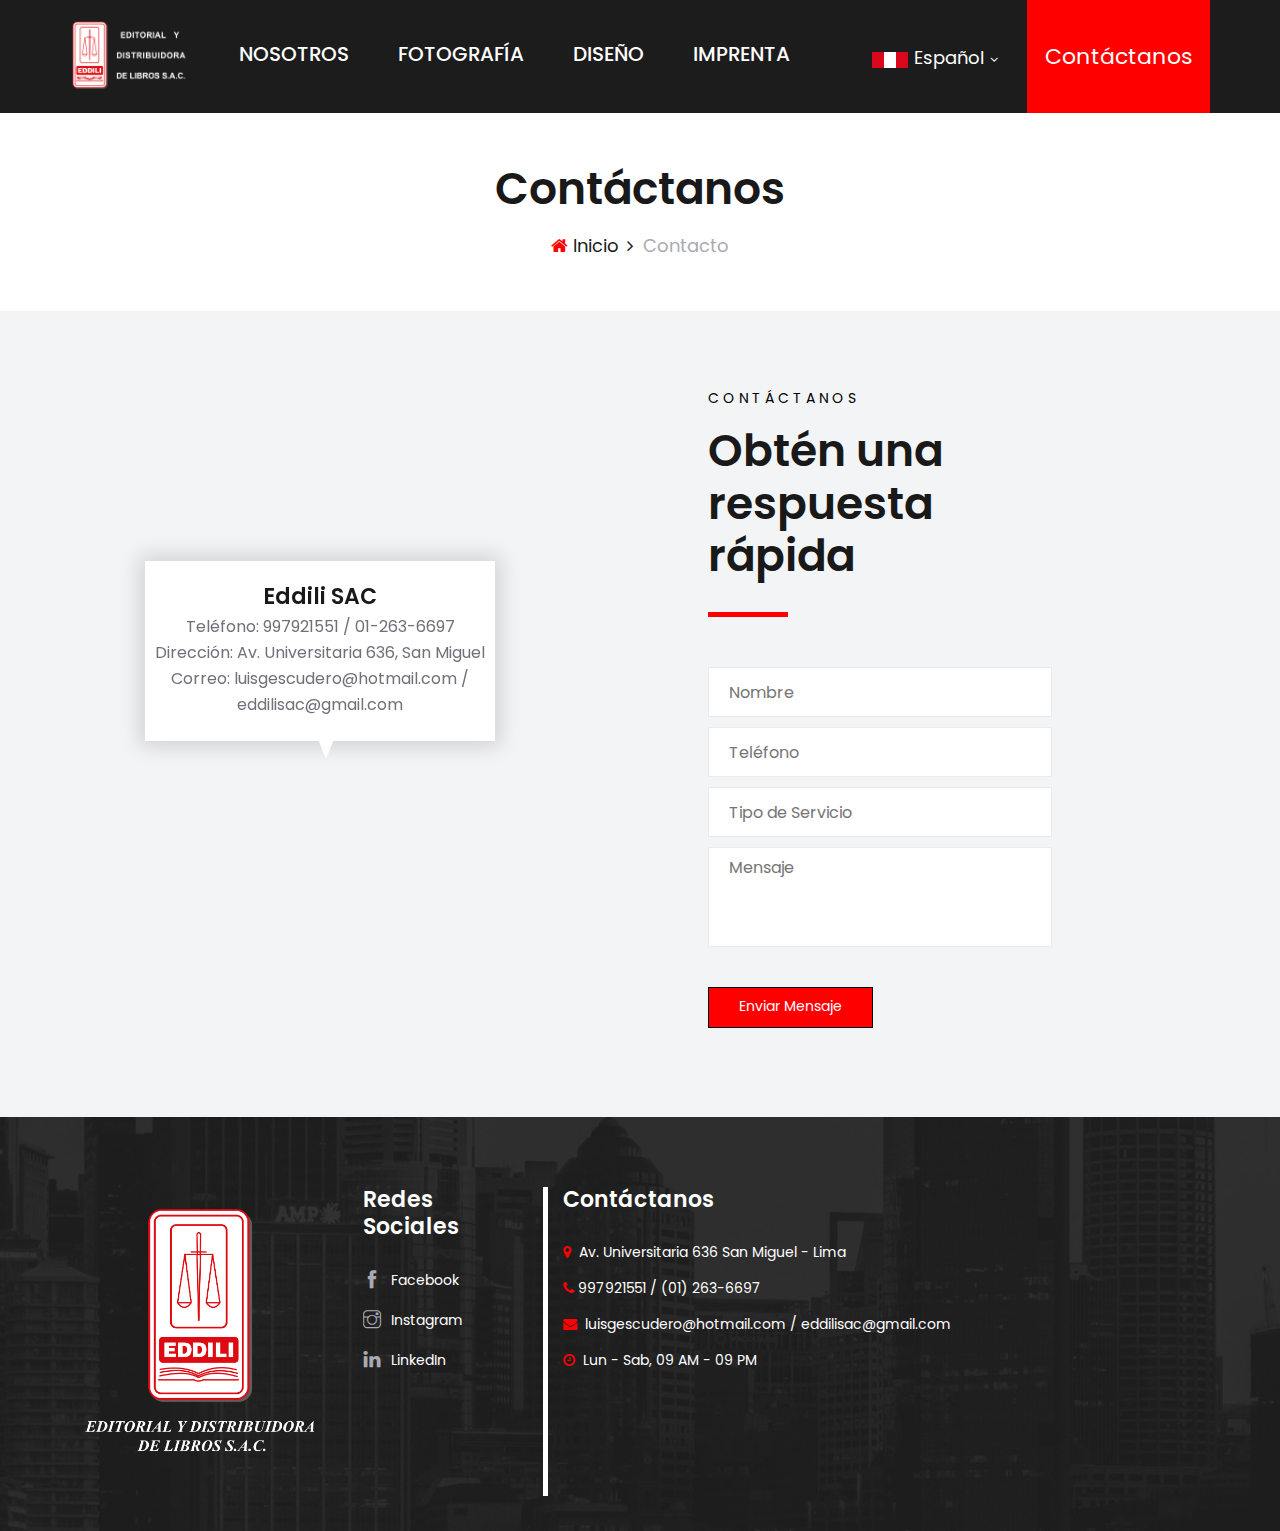
==== commit c3660c80: "Utilizacion de nuevos recursos y solucion de bugs" ====
--- a/contacto.html
+++ b/contacto.html
@@ -43,7 +43,7 @@
         </div>
         <div class="language-bar">
             <div class="language-option">
-                <img src="img/Flag_of_Peru.svg.png" alt="" height="16" width="36">
+                <img src="img/shared/Flag_of_Peru.svg.png" alt="" height="16" width="36">
                 <span>Español</span>
                 <i class="fa fa-angle-down"></i>
                 <div class="flag-dropdown">
@@ -60,12 +60,11 @@
         </div>
         <nav class="main-menu">
             <ul>
-                <li class="active"><a href="./index.html">Inicio</a></li>
+                <li class="active"><a href="./index.html"></a></li>
+                <li><a href="./nosotros.html">Nosotros</a></li>
                 <li><a href="./fotografia.html">Fotografía</a></li>
-                <li><a href="./diseño.html">Diseño</a></li>
+                <li><a href="./diseno.html">Diseño</a></li>
                 <li><a href="./imprenta.html">Imprenta</a></li>
-                <li><a href="./nosotros.html">Nosotros</a></li>
-                <li><a href="./contacto.html">Contáctanos</a></li>
             </ul>
         </nav>
        
@@ -81,7 +80,7 @@
                 <div class="col-lg-8">
                     <nav class="main-menu">
                         <ul>
-                            <li><a href="./index.html"><img src="img/LOGO-2.png" alt="" height="70" width="120"></a></li>
+                            <li><a href="./index.html"><img src="img/shared/logo-texto-blanco.png" alt="" height="70" width="120"></a></li>
                             <li><a href="./nosotros.html">Nosotros</a></li>
                             <li><a href="./fotografia.html">Fotografía</a></li>
                             <li><a href="./diseno.html">Diseño</a></li>
@@ -93,7 +92,7 @@
                 <div class="col-lg-4">
                     <div class="top-right">
                         <div class="language-option">
-                            <img src="img/Flag_of_Peru.svg.png" alt="Spanish Nation" height="16" width="36">
+                            <img src="img/shared/Flag_of_Peru.svg.png" alt="Spanish Nation" height="16" width="36">
                             <span>Español</span>
                             <i class="fa fa-angle-down"></i>
                             <div class="flag-dropdown">
@@ -113,7 +112,6 @@
     
 </header>
 <!-- Header End -->
-    <!-- Header End -->
 
 
     <!-- Breadcrumb Section Begin -->
@@ -184,15 +182,15 @@
    
     
 
- <!-- Footer Section Begin -->
- <footer class="footer-section set-bg" data-setbg="img/footer-bg.jpg">
+  <!-- Footer Section Begin -->
+  <footer class="footer-section set-bg" data-setbg="img/shared/webfooter.jpg">
     <div class="container">
         <div class="footer-text">
             <div class="row">
                 <div class="col-lg-3">
                     <div class="footer-logo">
                         <div class="logo">
-                            <a href="#"><img src="img/logo_blanco.png" alt=""></a>
+                            <a href="#"><img src="img/shared/logo-vertical.png" alt=""></a>
                         </div>
                         
                     </div>
@@ -202,9 +200,9 @@
                     <div class="footer-widget">
                         <h4>Redes Sociales</h4>
                         <ul class="social">
-                            <li><i class="ti-facebook"></i> <a href="https://www.facebook.com/eddilisacperu/?modal=admin_todo_tour" target="_blank">Facebook</a></li>
+                            <li><i class="ti-facebook"></i> <a href="https://www.facebook.com/EDDILI-SAC-103010592066150/" target="_blank">Facebook</a></li>
                             <li><i class="ti-instagram"></i> <a href="https://www.instagram.com/eddilisac_peru/?hl=es-la" target="_blank">Instagram</a></li>
-                            <li><i class="ti-linkedin"></i> <a href="https://www.linkedin.com/company/eddilisacperu/?originalSubdomain=pe" target="_blank">LinkedIn</a></li>
+                            <li><i class="ti-linkedin"></i> <a href="https://www.linkedin.com/company/eddilisac/" target="_blank">LinkedIn</a></li>
                         </ul>
                     </div>
                 </div>
@@ -215,7 +213,7 @@
                         <h4>Contáctanos</h4>
                         <ul class="contact-option">
                             <li><i class="fa fa-map-marker"></i> Av. Universitaria 636 San Miguel - Lima</li>
-                            <li><i class="fa fa-phone"></i>997921551 / 01-263-6697</li>
+                            <li><i class="fa fa-phone"></i>997921551 / (01) 263-6697</li>
                             <li><i class="fa fa-envelope"></i> luisgescudero@hotmail.com / eddilisac@gmail.com</li>
                             <li><i class="fa fa-clock-o"></i> Lun - Sab, 09 AM - 09 PM</li>
                         </ul>
